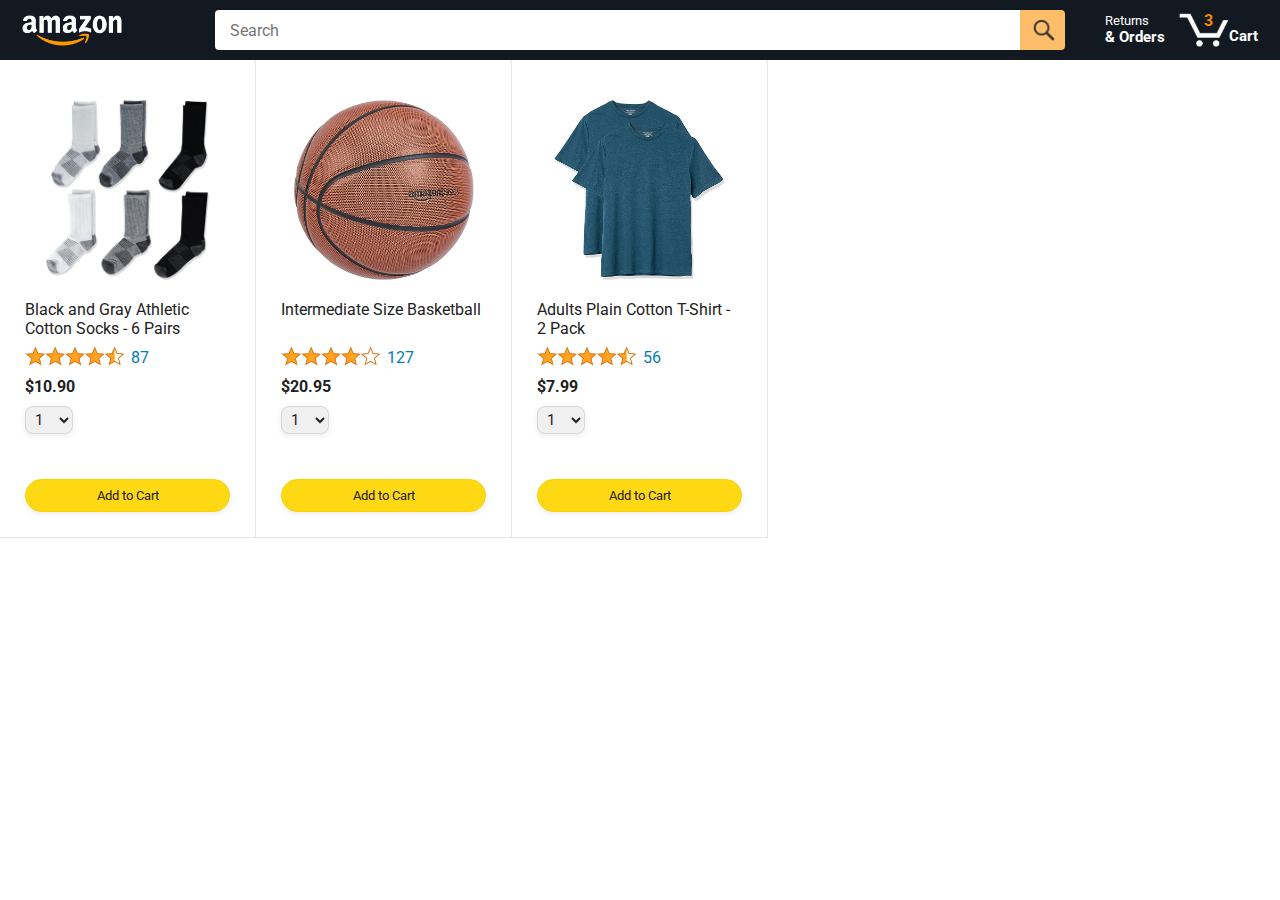
==== amazon.html @ dff9da9f "Intro to git: Starting the Amazon Project" ====
<!DOCTYPE html>
<html>
  <head>
    <title>Amazon Project</title>

    <!-- This code is needed for responsive design to work.
      (Responsive design = make the website look good on
      smaller screen sizes like a phone or a tablet). -->
    <meta name="viewport" content="width=device-width, initial-scale=1">

    <!-- Load a font called Roboto from Google Fonts. -->
    <link rel="preconnect" href="https://fonts.googleapis.com">
    <link rel="preconnect" href="https://fonts.gstatic.com" crossorigin>
    <link href="https://fonts.googleapis.com/css2?family=Roboto:wght@400;500;700&display=swap" rel="stylesheet">

    <!-- Here are the CSS files for this page. -->
    <link rel="stylesheet" href="styles/shared/general.css">
    <link rel="stylesheet" href="styles/shared/amazon-header.css">
    <link rel="stylesheet" href="styles/pages/amazon.css">
  </head>
  <body>
    <div class="amazon-header">
      <div class="amazon-header-left-section">
        <a href="amazon.html" class="header-link">
          <img class="amazon-logo"
            src="images/amazon-logo-white.png">
          <img class="amazon-mobile-logo"
            src="images/amazon-mobile-logo-white.png">
        </a>
      </div>

      <div class="amazon-header-middle-section">
        <input class="search-bar" type="text" placeholder="Search">

        <button class="search-button">
          <img class="search-icon" src="images/icons/search-icon.png">
        </button>
      </div>

      <div class="amazon-header-right-section">
        <a class="orders-link header-link" href="orders.html">
          <span class="returns-text">Returns</span>
          <span class="orders-text">& Orders</span>
        </a>

        <a class="cart-link header-link" href="checkout.html">
          <img class="cart-icon" src="images/icons/cart-icon.png">
          <div class="cart-quantity">3</div>
          <div class="cart-text">Cart</div>
        </a>
      </div>
    </div>
    
    <div class="main">
      <div class="products-grid">
        <div class="product-container">
          <div class="product-image-container">
            <img class="product-image"
              src="images/products/athletic-cotton-socks-6-pairs.jpg">
          </div>

          <div class="product-name limit-text-to-2-lines">
            Black and Gray Athletic Cotton Socks - 6 Pairs
          </div>

          <div class="product-rating-container">
            <img class="product-rating-stars"
              src="images/ratings/rating-45.png">
            <div class="product-rating-count link-primary">
              87
            </div>
          </div>

          <div class="product-price">
            $10.90
          </div>

          <div class="product-quantity-container">
            <select>
              <option selected value="1">1</option>
              <option value="2">2</option>
              <option value="3">3</option>
              <option value="4">4</option>
              <option value="5">5</option>
              <option value="6">6</option>
              <option value="7">7</option>
              <option value="8">8</option>
              <option value="9">9</option>
              <option value="10">10</option>
            </select>
          </div>

          <div class="product-spacer"></div>

          <div class="added-to-cart">
            <img src="images/icons/checkmark.png">
            Added
          </div>

          <button class="add-to-cart-button button-primary">
            Add to Cart
          </button>
        </div>

        <div class="product-container">
          <div class="product-image-container">
            <img class="product-image"
              src="images/products/intermediate-composite-basketball.jpg">
          </div>

          <div class="product-name limit-text-to-2-lines">
            Intermediate Size Basketball
          </div>

          <div class="product-rating-container">
            <img class="product-rating-stars"
              src="images/ratings/rating-40.png">
            <div class="product-rating-count link-primary">
              127
            </div>
          </div>

          <div class="product-price">
            $20.95
          </div>

          <div class="product-quantity-container">
            <select>
              <option selected value="1">1</option>
              <option value="2">2</option>
              <option value="3">3</option>
              <option value="4">4</option>
              <option value="5">5</option>
              <option value="6">6</option>
              <option value="7">7</option>
              <option value="8">8</option>
              <option value="9">9</option>
              <option value="10">10</option>
            </select>
          </div>

          <div class="product-spacer"></div>

          <div class="added-to-cart">
            <img src="images/icons/checkmark.png">
            Added
          </div>

          <button class="add-to-cart-button button-primary">
            Add to Cart
          </button>
        </div>

        <div class="product-container">
          <div class="product-image-container">
            <img class="product-image"
              src="images/products/adults-plain-cotton-tshirt-2-pack-teal.jpg">
          </div>

          <div class="product-name limit-text-to-2-lines">
            Adults Plain Cotton T-Shirt - 2 Pack
          </div>

          <div class="product-rating-container">
            <img class="product-rating-stars"
              src="images/ratings/rating-45.png">
            <div class="product-rating-count link-primary">
              56
            </div>
          </div>

          <div class="product-price">
            $7.99
          </div>

          <div class="product-quantity-container">
            <select>
              <option selected value="1">1</option>
              <option value="2">2</option>
              <option value="3">3</option>
              <option value="4">4</option>
              <option value="5">5</option>
              <option value="6">6</option>
              <option value="7">7</option>
              <option value="8">8</option>
              <option value="9">9</option>
              <option value="10">10</option>
            </select>
          </div>

          <div class="product-spacer"></div>

          <div class="added-to-cart">
            <img src="images/icons/checkmark.png">
            Added
          </div>

          <button class="add-to-cart-button button-primary">
            Add to Cart
          </button>
        </div>
      </div>
    </div>
  </body>
</html>
---- styles/shared/general.css ----
body {
  font-family: Roboto, Arial;
  color: rgb(33, 33, 33);
  /* The <body> element has a default margin of 8px
     on all sides. This removes the default margins. */
  margin: 0;
}

/* <p> elements have a default margin on the top
   and bottom. This removes the default margins. */
p {
  margin: 0;
}

button {
  cursor: pointer;
}

select {
  cursor: pointer;
}

input, select, button {
  font-family: Roboto, Arial;
}

.button-primary {
  color: rgb(33, 33, 33);
  background-color: rgb(255, 216, 20);
  border: 1px solid rgb(252, 210, 0);
  border-radius: 8px;
  cursor: pointer;
  box-shadow: 0 2px 5px rgba(213, 217, 217, 0.5);
}

.button-primary:hover {
  background-color: rgb(247, 202, 0);
  border: 1px solid rgb(242, 194, 0);
}

.button-primary:active {
  background: rgb(255, 216, 20);
  border-color: rgb(252, 210, 0);
  box-shadow: none;
}

.button-secondary {
  color: rgb(33, 33, 33);
  background: white;
  border: 1px solid rgb(213, 217, 217);
  border-radius: 8px;
  cursor: pointer;
  box-shadow: 0 2px 5px rgba(213, 217, 217, 0.5);
}

.button-secondary:hover {
  background-color: rgb(247, 250, 250);
}

.button-secondary:active {
  background-color: rgb(237, 253, 255);
  box-shadow: none;
}

/* These styles will limit text to 2 lines. Anything
   beyond 2 lines will be replaced with "..."
   You can find this code by using an A.I. tool or by
   searching in Google.
   https://css-tricks.com/almanac/properties/l/line-clamp/ */
.limit-text-to-2-lines {
  display: -webkit-box;
  -webkit-line-clamp: 2;
  -webkit-box-orient: vertical;
  overflow: hidden;
}

.link-primary {
  color: rgb(1, 124, 182);
  cursor: pointer;
}

.link-primary:hover {
  color: rgb(196, 80, 0);
}

/* Styles for dropdown selectors. */
select {
  color: rgb(33, 33, 33);
  background-color: rgb(240, 240, 240);
  border: 1px solid rgb(213, 217, 217);
  border-radius: 8px;
  padding: 3px 5px;
  font-size: 15px;
  cursor: pointer;
  box-shadow: 0 2px 5px rgba(213, 217, 217, 0.5);
}

select:focus,
input:focus {
  outline: 2px solid rgb(255, 153, 0);
}
---- styles/shared/amazon-header.css ----
.amazon-header {
  background-color: rgb(19, 25, 33);
  color: white;
  padding-left: 15px;
  padding-right: 15px;

  display: flex;
  align-items: center;
  justify-content: space-between;

  position: fixed;
  top: 0;
  left: 0;
  right: 0;
  height: 60px;
}

.amazon-header-left-section {
  width: 180px;
}

@media (max-width: 800px) {
  .amazon-header-left-section {
    width: unset;
  }
}

.header-link {
  display: inline-block;
  padding: 6px;
  border-radius: 2px;
  cursor: pointer;
  text-decoration: none;
  border: 1px solid rgba(0, 0, 0, 0);
}

.header-link:hover {
  border: 1px solid white;
}

.amazon-logo {
  width: 100px;
  margin-top: 5px;
}

.amazon-mobile-logo {
  display: none;
}

@media (max-width: 575px) {
  .amazon-logo {
    display: none;
  }

  .amazon-mobile-logo {
    display: block;
    height: 35px;
    margin-top: 5px;
  }
}

.amazon-header-middle-section {
  flex: 1;
  max-width: 850px;
  margin-left: 10px;
  margin-right: 10px;
  display: flex;
}

.search-bar {
  flex: 1;
  width: 0;
  font-size: 16px;
  height: 38px;
  padding-left: 15px;
  border: none;
  border-top-left-radius: 4px;
  border-bottom-left-radius: 4px;
  border-top-right-radius: 0;
  border-bottom-right-radius: 0;
}

.search-button {
  background-color: rgb(254, 189, 105);
  border: none;
  width: 45px;
  height: 40px;
  border-top-right-radius: 4px;
  border-bottom-right-radius: 4px;
  flex-shrink: 0;
}

.search-icon {
  height: 22px;
  margin-left: 2px;
  margin-top: 3px;
}

.amazon-header-right-section {
  width: 180px;
  flex-shrink: 0;
  display: flex;
  justify-content: end;
}

.orders-link {
  color: white;
}

.returns-text {
  display: block;
  font-size: 13px;
}

.orders-text {
  display: block;
  font-size: 15px;
  font-weight: 700;
}

.cart-link {
  color: white;
  display: flex;
  align-items: center;
  position: relative;
}

.cart-icon {
  width: 50px;
}

.cart-text {
  margin-top: 12px;
  font-size: 15px;
  font-weight: 700;
}

.cart-quantity {
  color: rgb(240, 136, 4);
  font-size: 16px;
  font-weight: 700;

  position: absolute;
  top: 4px;
  left: 22px;
  
  width: 26px;
  text-align: center;
}
---- styles/pages/amazon.css ----
.main {
  margin-top: 60px;
}

.products-grid {
  display: grid;

  /* - In CSS Grid, 1fr means a column will take up the
       remaining space in the grid.
     - If we write 1fr 1fr ... 1fr; 8 times, this will
       divide the grid into 8 columns, each taking up an
       equal amount of the space.
     - repeat(8, 1fr); is a shortcut for repeating "1fr"
       8 times (instead of typing out "1fr" 8 times).
       repeat(...) is a special property that works with
       display: grid; */
  grid-template-columns: repeat(8, 1fr);
}

/* @media is used to create responsive design (making the
   website look good on any screen size). This @media
   means when the screen width is 2000px or less, we
   will divide the grid into 7 columns instead of 8. */
@media (max-width: 2000px) {
  .products-grid {
    grid-template-columns: repeat(7, 1fr);
  }
}

/* This @media means when the screen width is 1600px or
   less, we will divide the grid into 6 columns. */
@media (max-width: 1600px) {
  .products-grid {
    grid-template-columns: repeat(6, 1fr);
  }
}

@media (max-width: 1300px) {
  .products-grid {
    grid-template-columns: repeat(5, 1fr);
  }
}

@media (max-width: 1000px) {
  .products-grid {
    grid-template-columns: repeat(4, 1fr);
  }
}

@media (max-width: 800px) {
  .products-grid {
    grid-template-columns: repeat(3, 1fr);
  }
}

@media (max-width: 575px) {
  .products-grid {
    grid-template-columns: repeat(2, 1fr);
  }
}

@media (max-width: 450px) {
  .products-grid {
    grid-template-columns: 1fr;
  }
}

.product-container {
  padding-top: 40px;
  padding-bottom: 25px;
  padding-left: 25px;
  padding-right: 25px;

  border-right: 1px solid rgb(231, 231, 231);
  border-bottom: 1px solid rgb(231, 231, 231);

  display: flex;
  flex-direction: column;
}

.product-image-container {
  display: flex;
  justify-content: center;
  align-items: center;

  height: 180px;
  margin-bottom: 20px;
}

.product-image {
  /* Images will overflow their container by default. To
    prevent this, we set max-width and max-height to 100%
    so they stay inside their container. */
  max-width: 100%;
  max-height: 100%;
}

.product-name {
  height: 40px;
  margin-bottom: 5px;
}

.product-rating-container {
  display: flex;
  align-items: center;
  margin-bottom: 10px;
}

.product-rating-stars {
  width: 100px;
  margin-right: 6px;
}

.product-rating-count {
  color: rgb(1, 124, 182);
  cursor: pointer;
  margin-top: 3px;
}

.product-price {
  font-weight: 700;
  margin-bottom: 10px;
}

.product-quantity-container {
  margin-bottom: 17px;
}

.product-spacer {
  flex: 1;
}

.added-to-cart {
  color: rgb(6, 125, 98);
  font-size: 16px;

  display: flex;
  align-items: center;
  margin-bottom: 8px;

  /* At first, the "Added to cart" message will
     be invisible. Use JavaScript to change the
     opacity and make it visible. */
  opacity: 0;
}

.added-to-cart img {
  height: 20px;
  margin-right: 5px;
}

.add-to-cart-button {
  width: 100%;
  padding: 8px;
  border-radius: 50px;
}
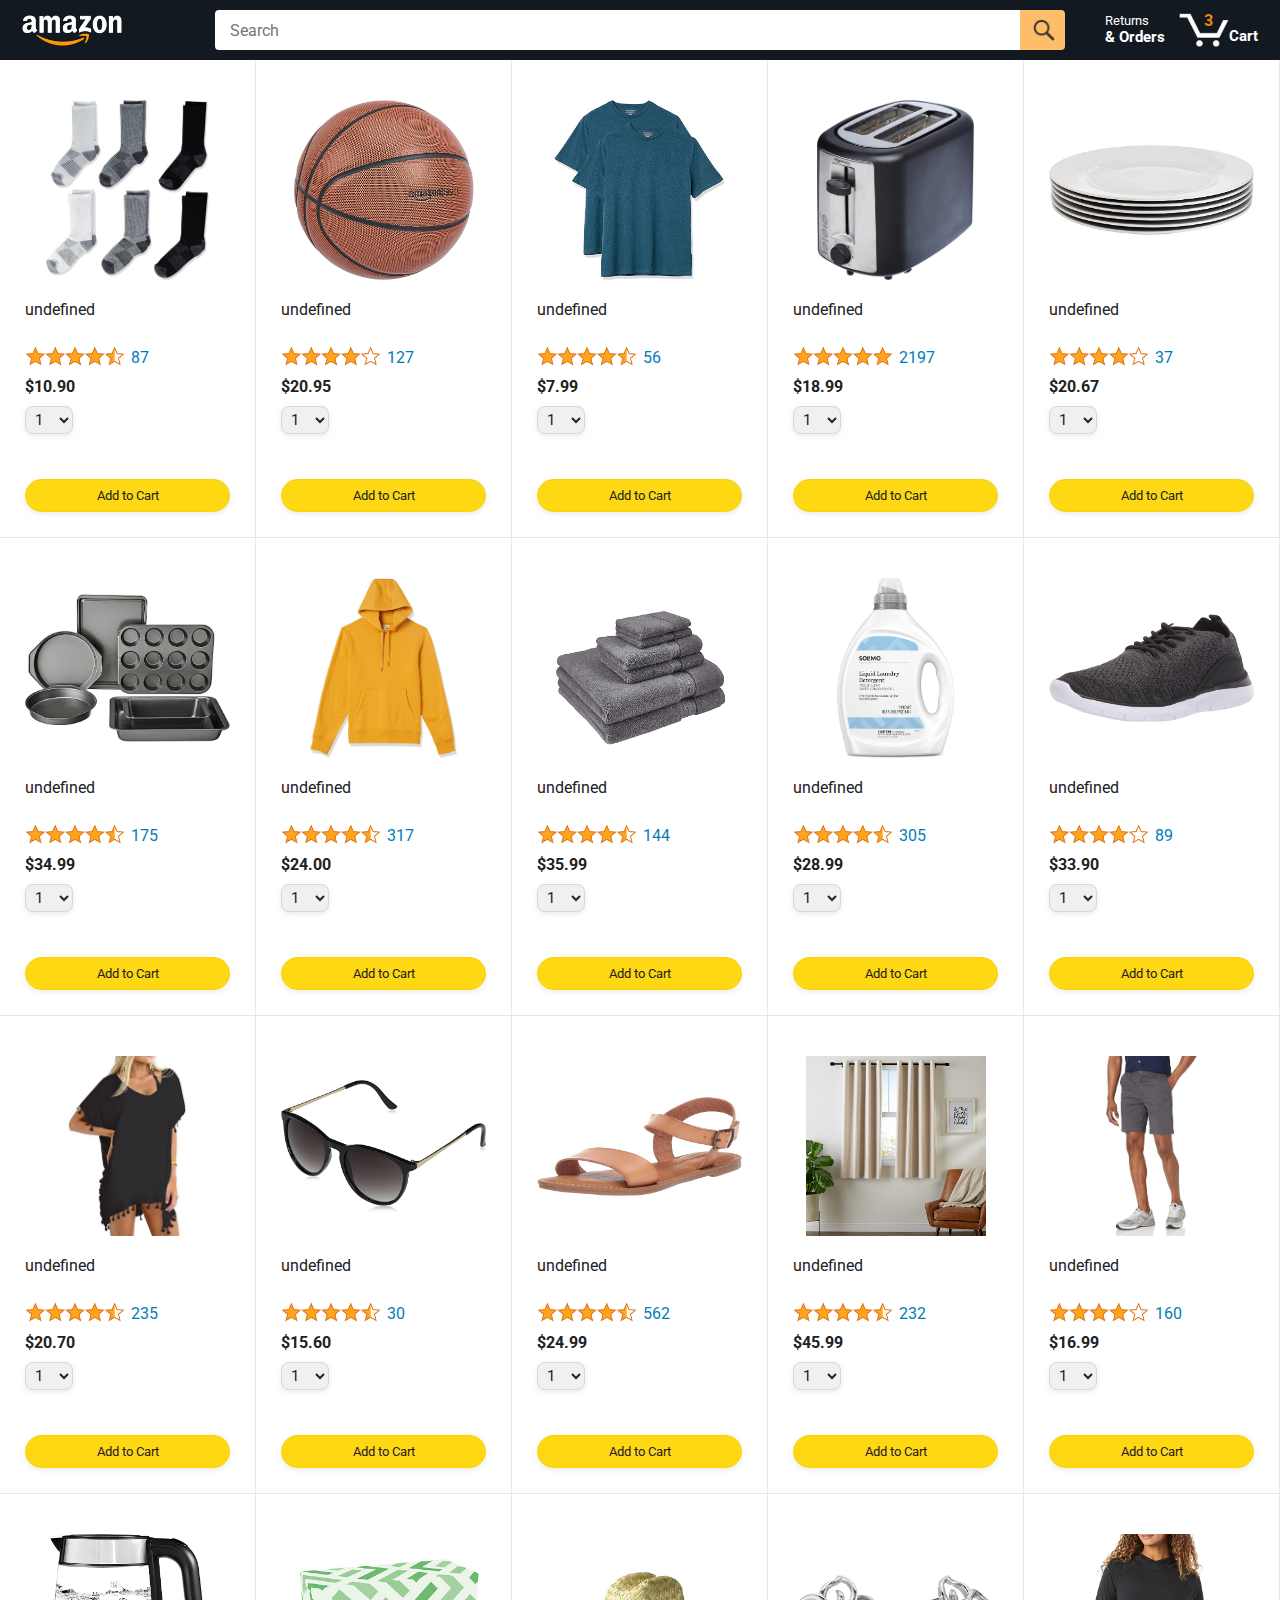
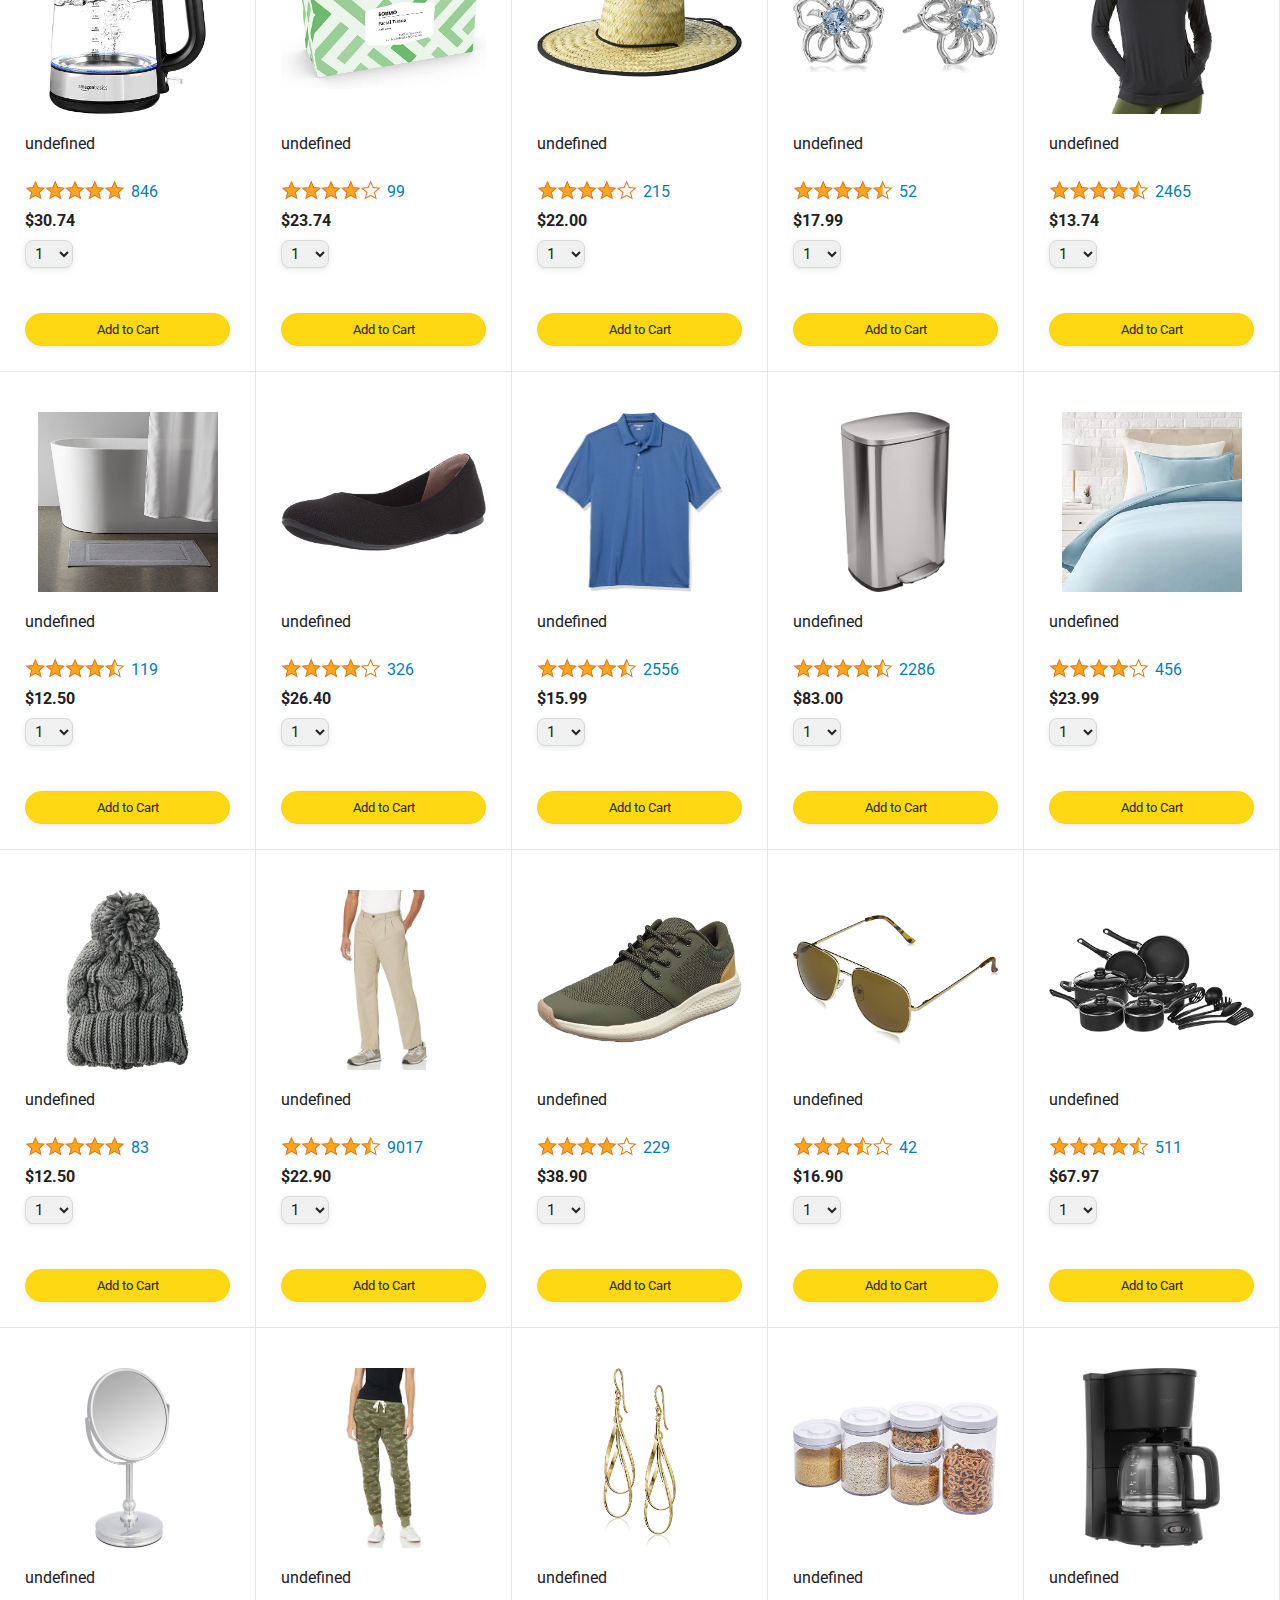
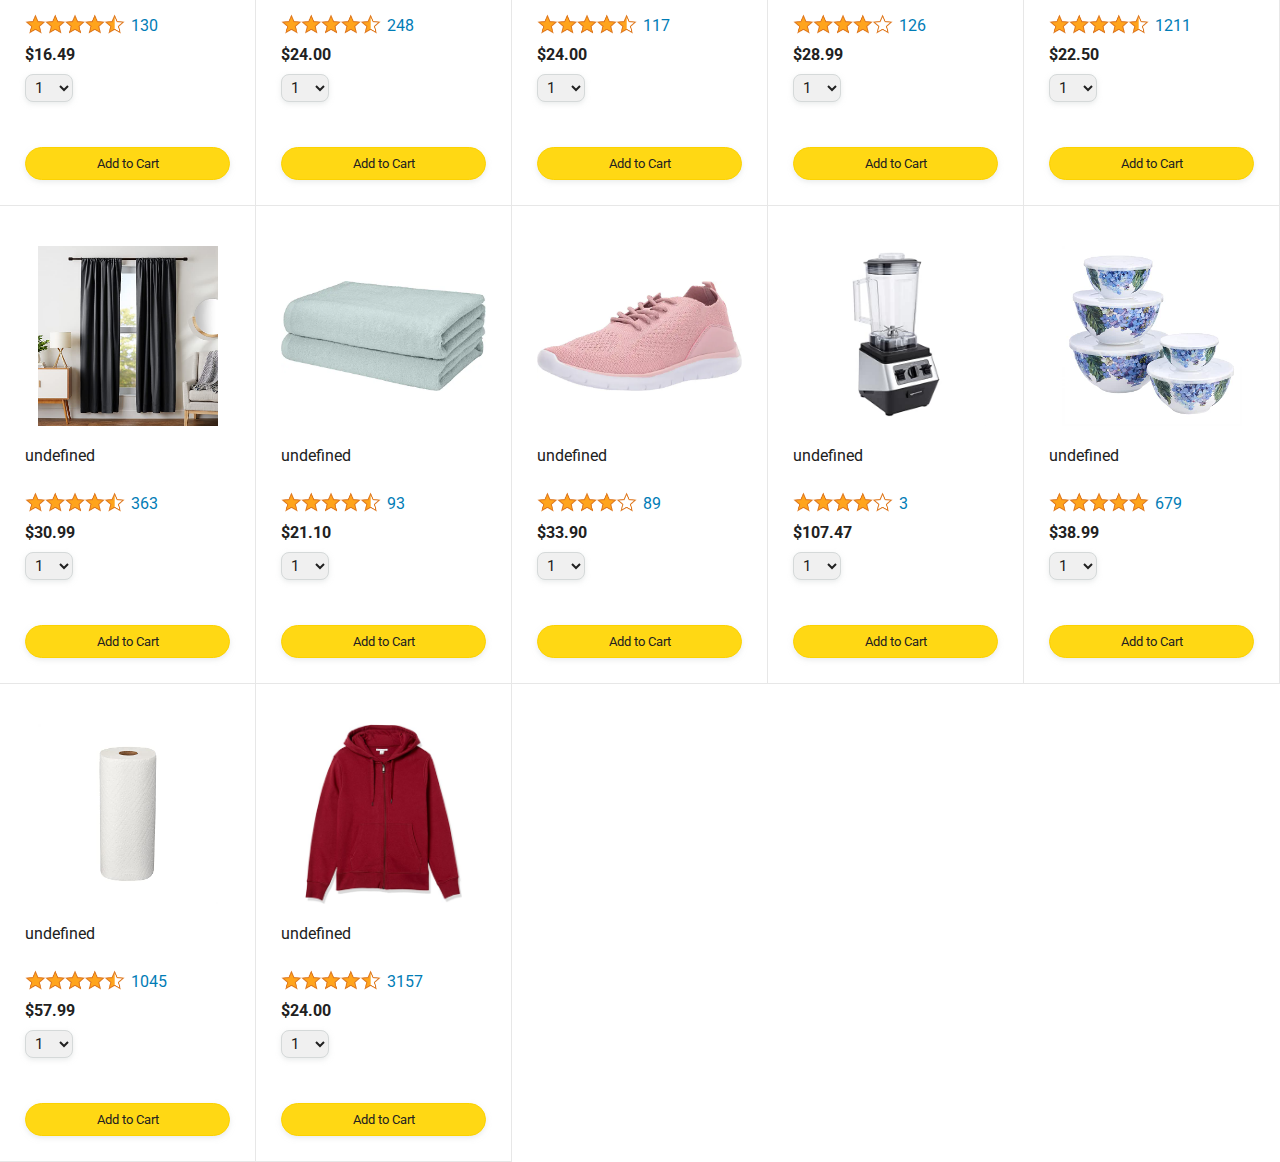
==== commit 136b52fb: "Generated HTML from data" ====
--- a/amazon.html
+++ b/amazon.html
@@ -52,154 +52,11 @@
     </div>
     
     <div class="main">
-      <div class="products-grid">
-        <div class="product-container">
-          <div class="product-image-container">
-            <img class="product-image"
-              src="images/products/athletic-cotton-socks-6-pairs.jpg">
-          </div>
-
-          <div class="product-name limit-text-to-2-lines">
-            Black and Gray Athletic Cotton Socks - 6 Pairs
-          </div>
-
-          <div class="product-rating-container">
-            <img class="product-rating-stars"
-              src="images/ratings/rating-45.png">
-            <div class="product-rating-count link-primary">
-              87
-            </div>
-          </div>
-
-          <div class="product-price">
-            $10.90
-          </div>
-
-          <div class="product-quantity-container">
-            <select>
-              <option selected value="1">1</option>
-              <option value="2">2</option>
-              <option value="3">3</option>
-              <option value="4">4</option>
-              <option value="5">5</option>
-              <option value="6">6</option>
-              <option value="7">7</option>
-              <option value="8">8</option>
-              <option value="9">9</option>
-              <option value="10">10</option>
-            </select>
-          </div>
-
-          <div class="product-spacer"></div>
-
-          <div class="added-to-cart">
-            <img src="images/icons/checkmark.png">
-            Added
-          </div>
-
-          <button class="add-to-cart-button button-primary">
-            Add to Cart
-          </button>
-        </div>
-
-        <div class="product-container">
-          <div class="product-image-container">
-            <img class="product-image"
-              src="images/products/intermediate-composite-basketball.jpg">
-          </div>
-
-          <div class="product-name limit-text-to-2-lines">
-            Intermediate Size Basketball
-          </div>
-
-          <div class="product-rating-container">
-            <img class="product-rating-stars"
-              src="images/ratings/rating-40.png">
-            <div class="product-rating-count link-primary">
-              127
-            </div>
-          </div>
-
-          <div class="product-price">
-            $20.95
-          </div>
-
-          <div class="product-quantity-container">
-            <select>
-              <option selected value="1">1</option>
-              <option value="2">2</option>
-              <option value="3">3</option>
-              <option value="4">4</option>
-              <option value="5">5</option>
-              <option value="6">6</option>
-              <option value="7">7</option>
-              <option value="8">8</option>
-              <option value="9">9</option>
-              <option value="10">10</option>
-            </select>
-          </div>
-
-          <div class="product-spacer"></div>
-
-          <div class="added-to-cart">
-            <img src="images/icons/checkmark.png">
-            Added
-          </div>
-
-          <button class="add-to-cart-button button-primary">
-            Add to Cart
-          </button>
-        </div>
-
-        <div class="product-container">
-          <div class="product-image-container">
-            <img class="product-image"
-              src="images/products/adults-plain-cotton-tshirt-2-pack-teal.jpg">
-          </div>
-
-          <div class="product-name limit-text-to-2-lines">
-            Adults Plain Cotton T-Shirt - 2 Pack
-          </div>
-
-          <div class="product-rating-container">
-            <img class="product-rating-stars"
-              src="images/ratings/rating-45.png">
-            <div class="product-rating-count link-primary">
-              56
-            </div>
-          </div>
-
-          <div class="product-price">
-            $7.99
-          </div>
-
-          <div class="product-quantity-container">
-            <select>
-              <option selected value="1">1</option>
-              <option value="2">2</option>
-              <option value="3">3</option>
-              <option value="4">4</option>
-              <option value="5">5</option>
-              <option value="6">6</option>
-              <option value="7">7</option>
-              <option value="8">8</option>
-              <option value="9">9</option>
-              <option value="10">10</option>
-            </select>
-          </div>
-
-          <div class="product-spacer"></div>
-
-          <div class="added-to-cart">
-            <img src="images/icons/checkmark.png">
-            Added
-          </div>
-
-          <button class="add-to-cart-button button-primary">
-            Add to Cart
-          </button>
-        </div>
+      <div class="products-grid js-product-grid">
       </div>
     </div>
+
+    <script src="data/products.js"></script>
+    <script src="scripts/amazon.js"></script>
   </body>
 </html>
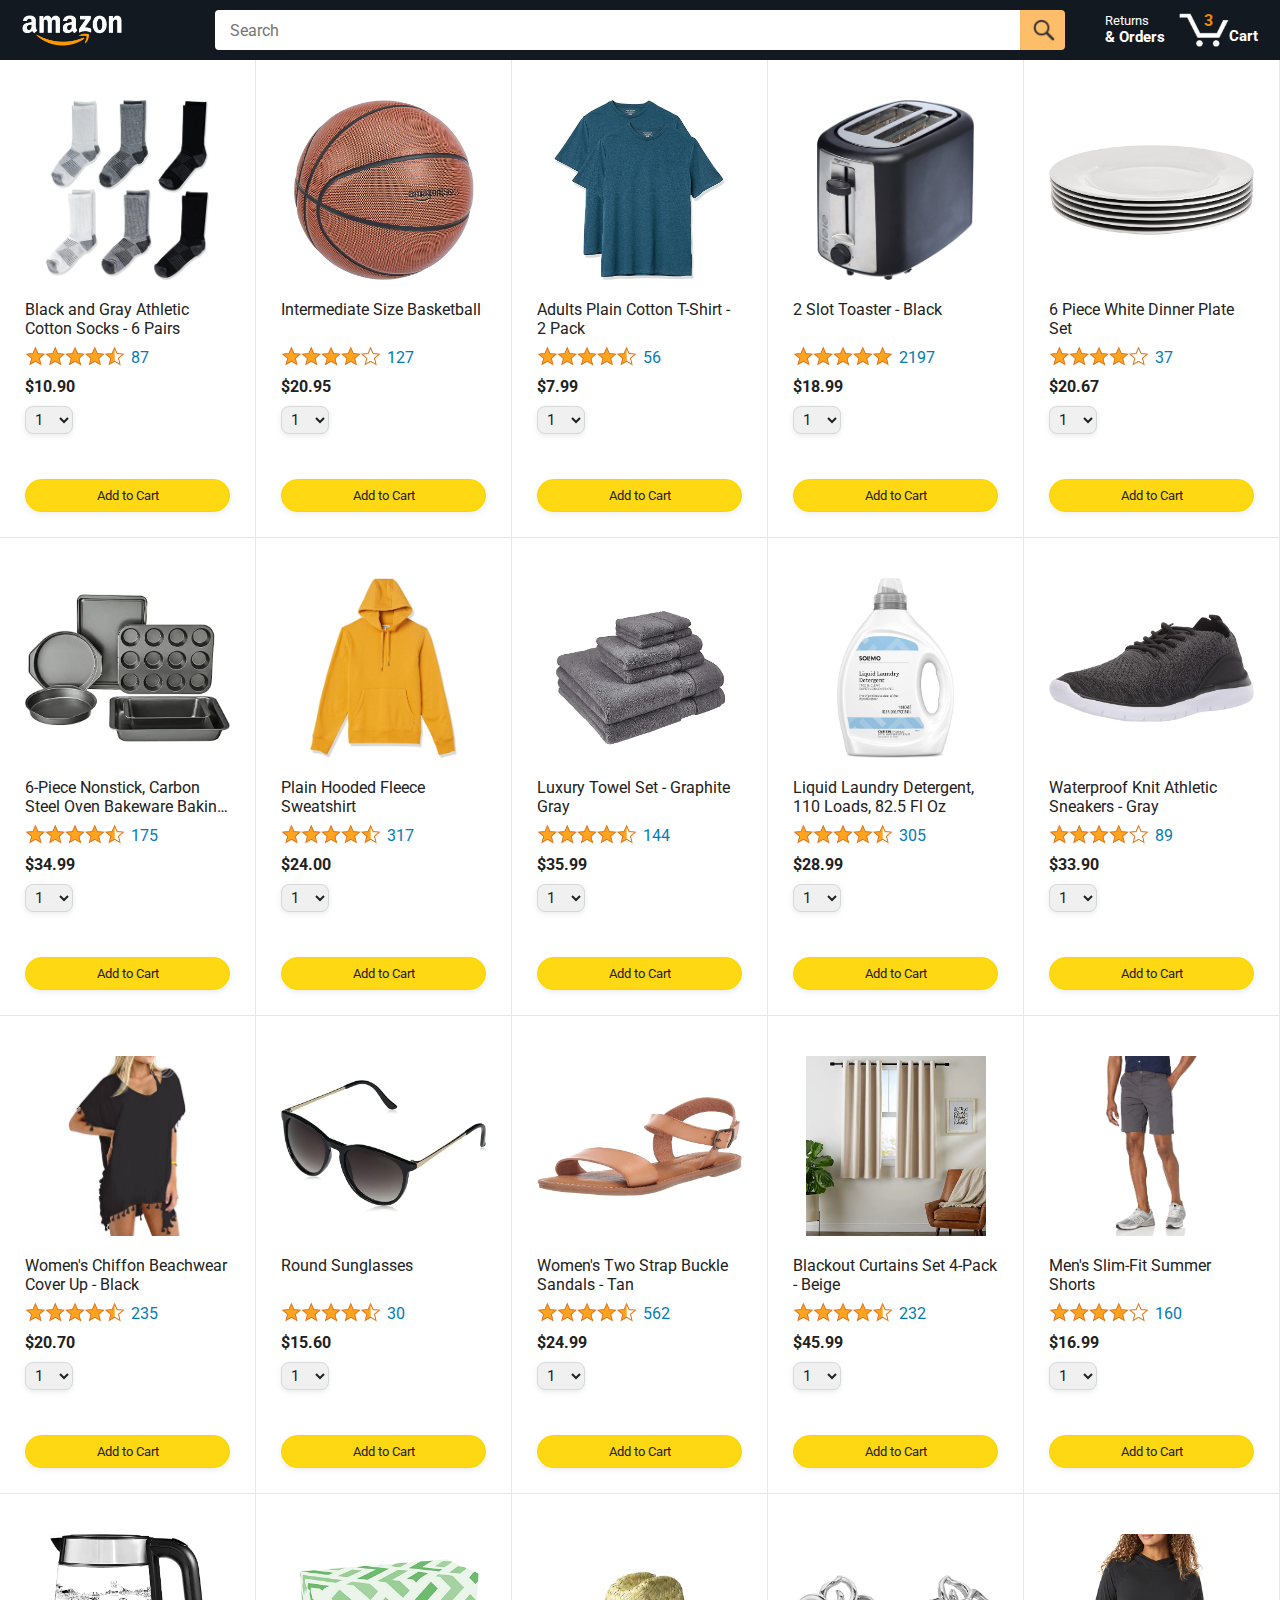
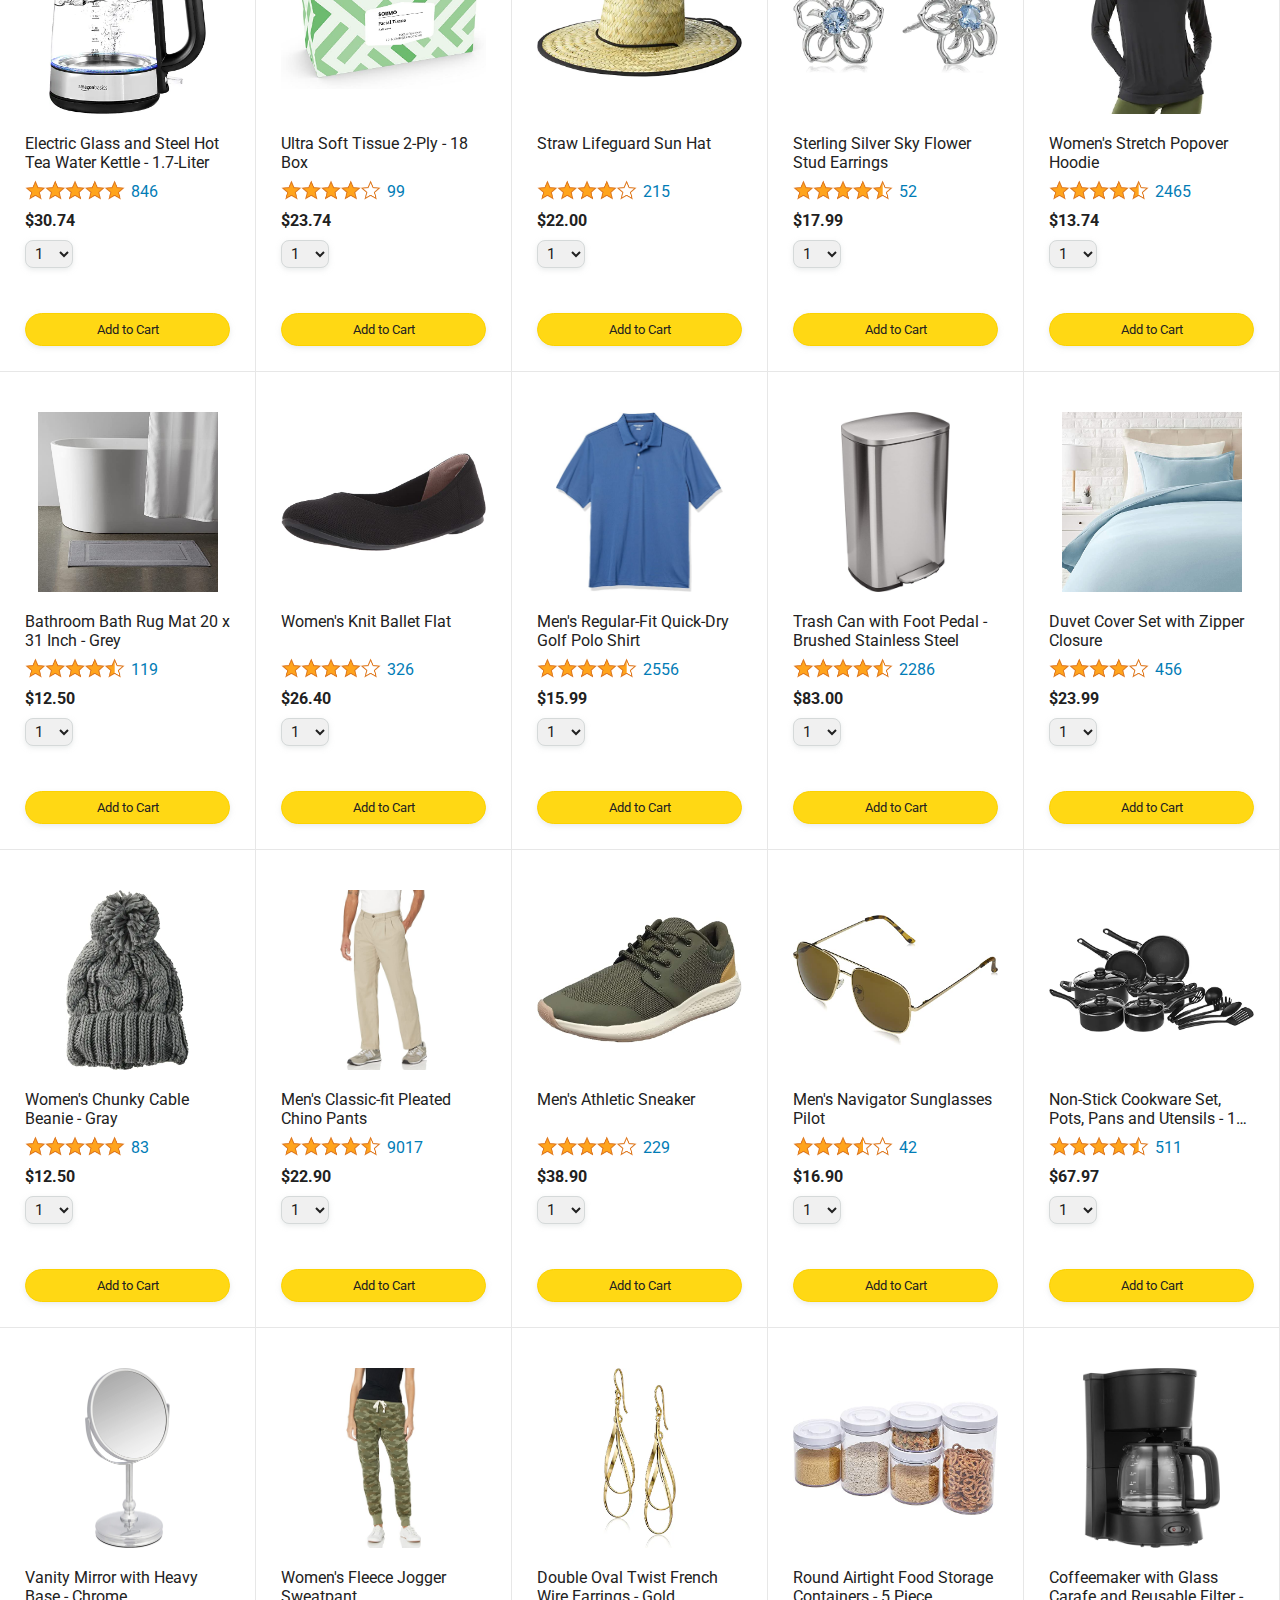
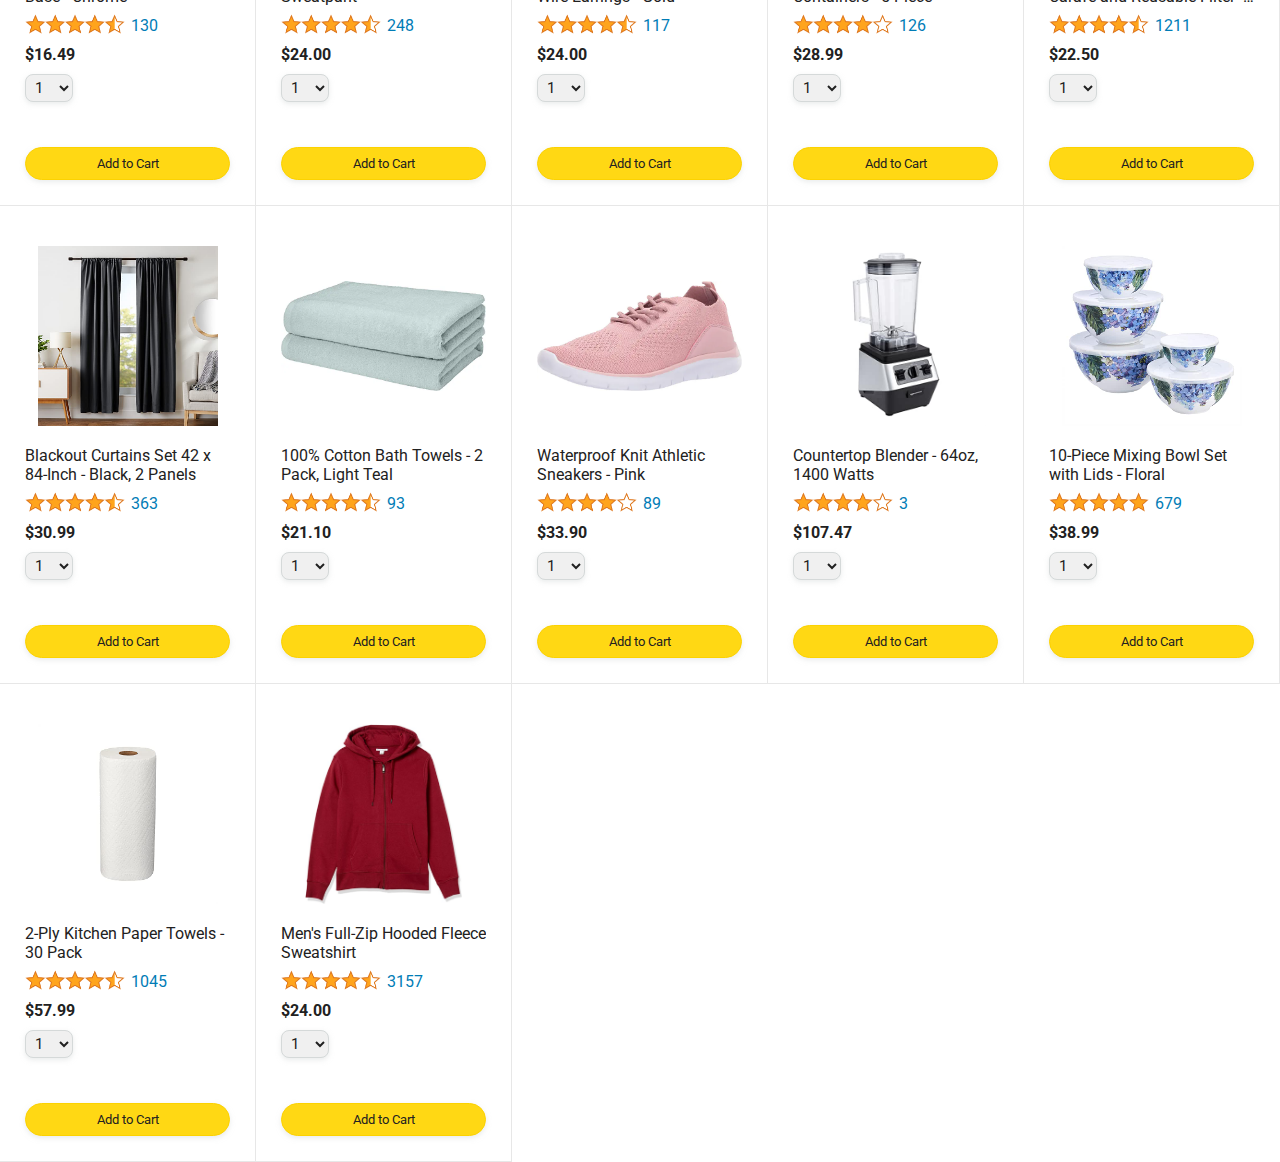
==== commit dd0561d8: "Made Add to Cart interactive" ====
--- a/amazon.html
+++ b/amazon.html
@@ -57,6 +57,7 @@
     </div>
 
     <script src="data/products.js"></script>
+    <script src="scripts/cart.js"></script>
     <script src="scripts/amazon.js"></script>
   </body>
 </html>
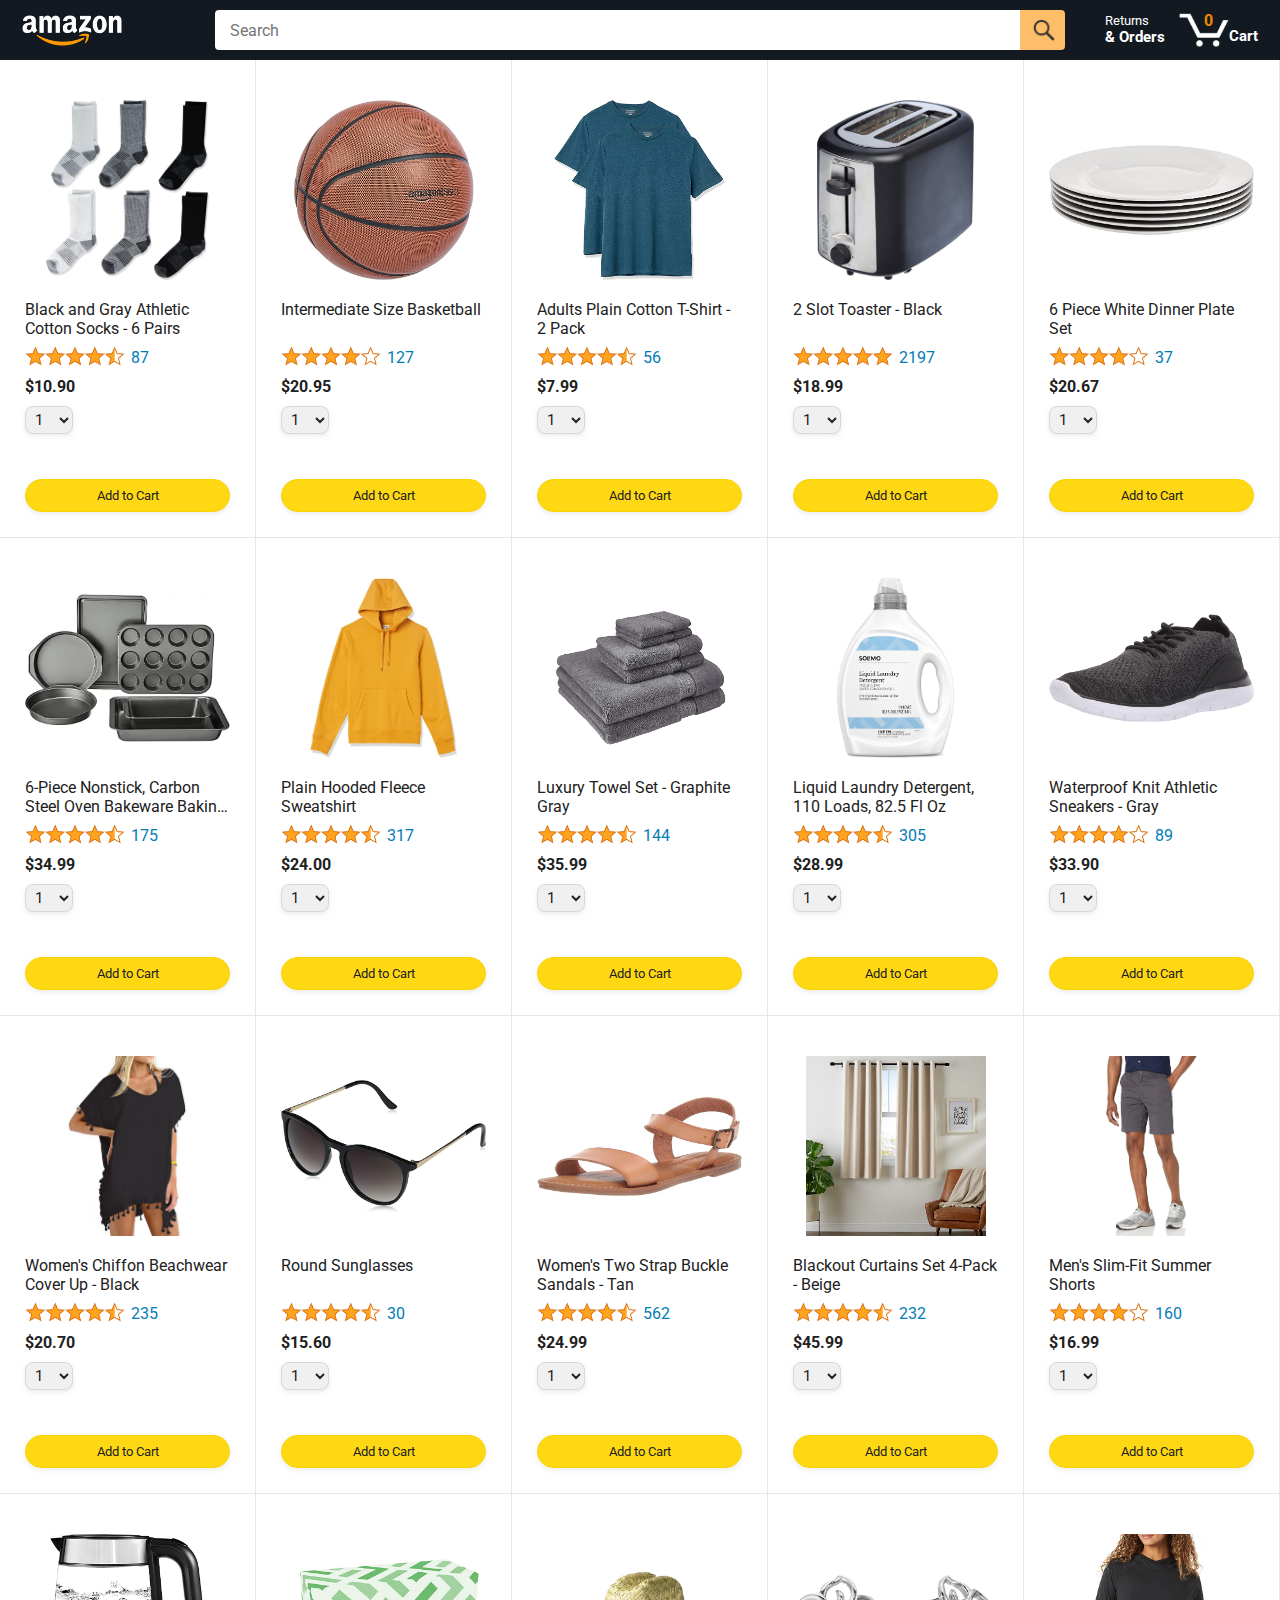
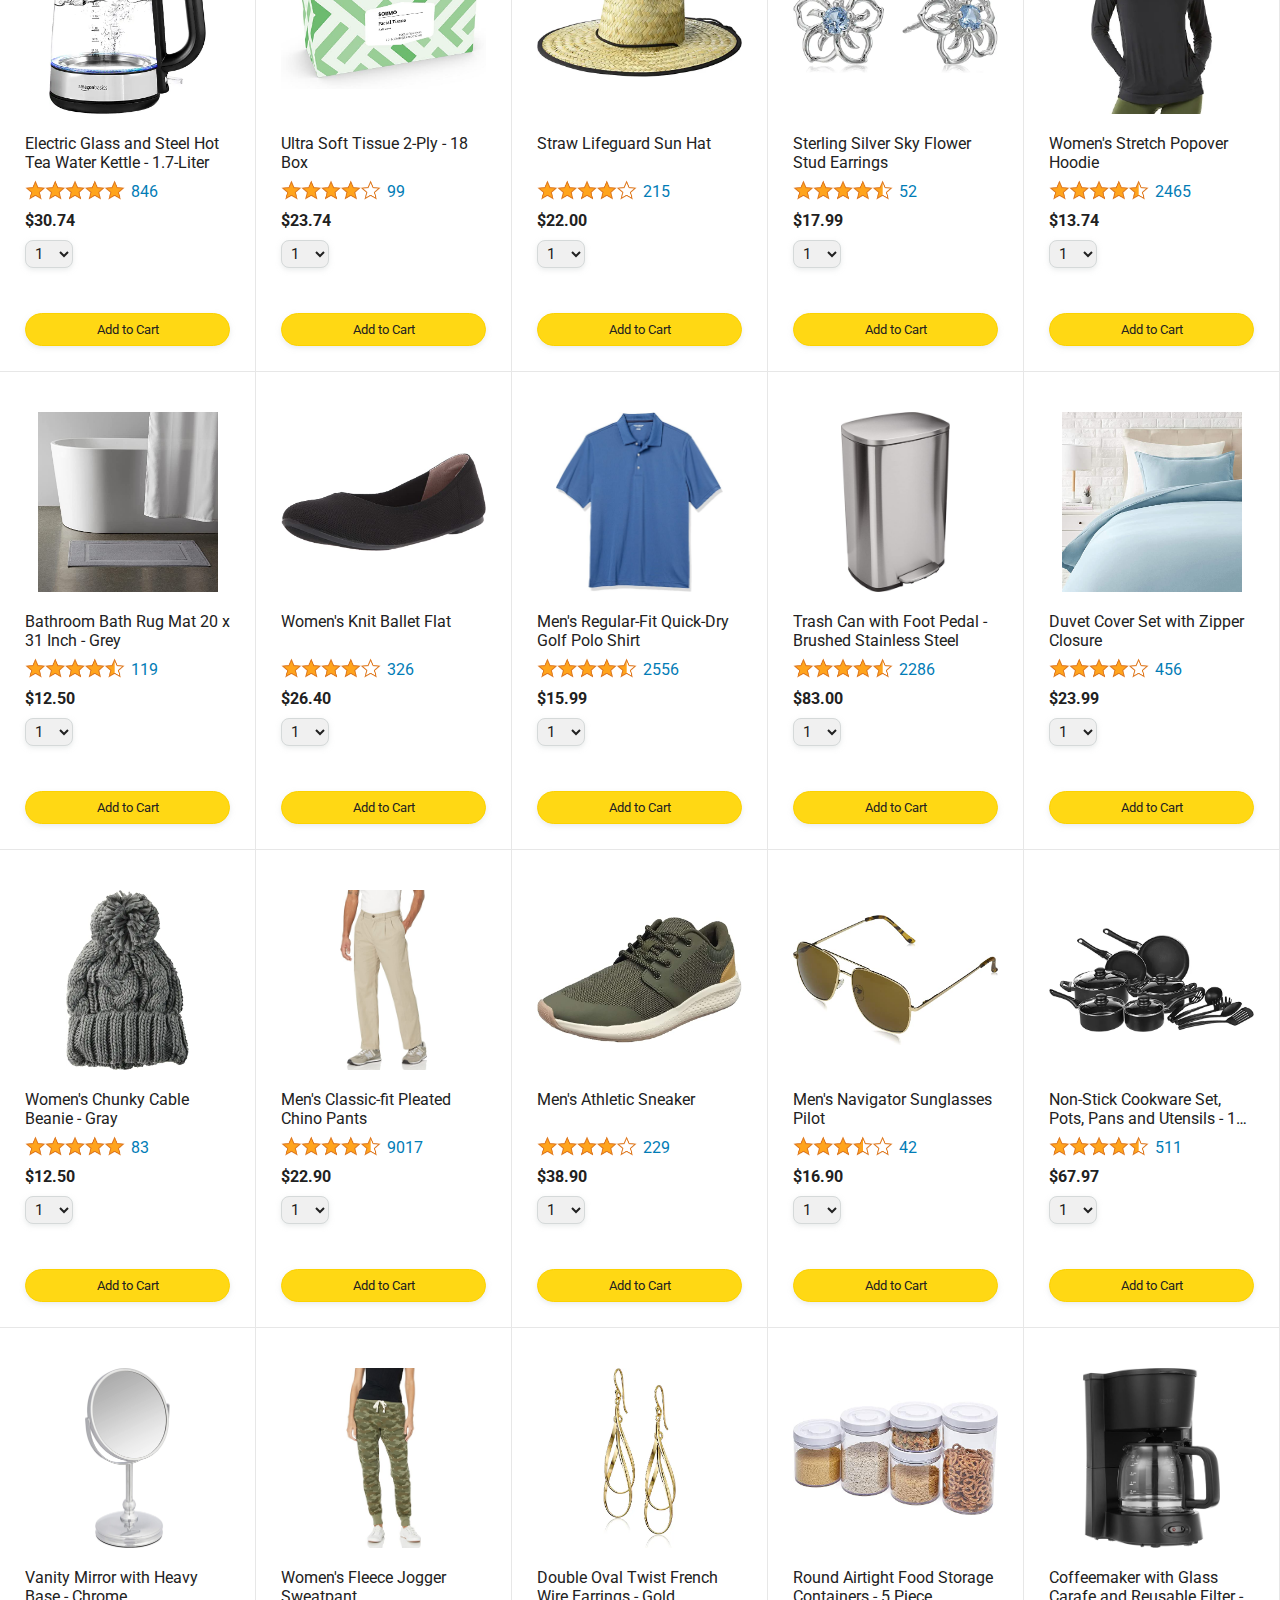
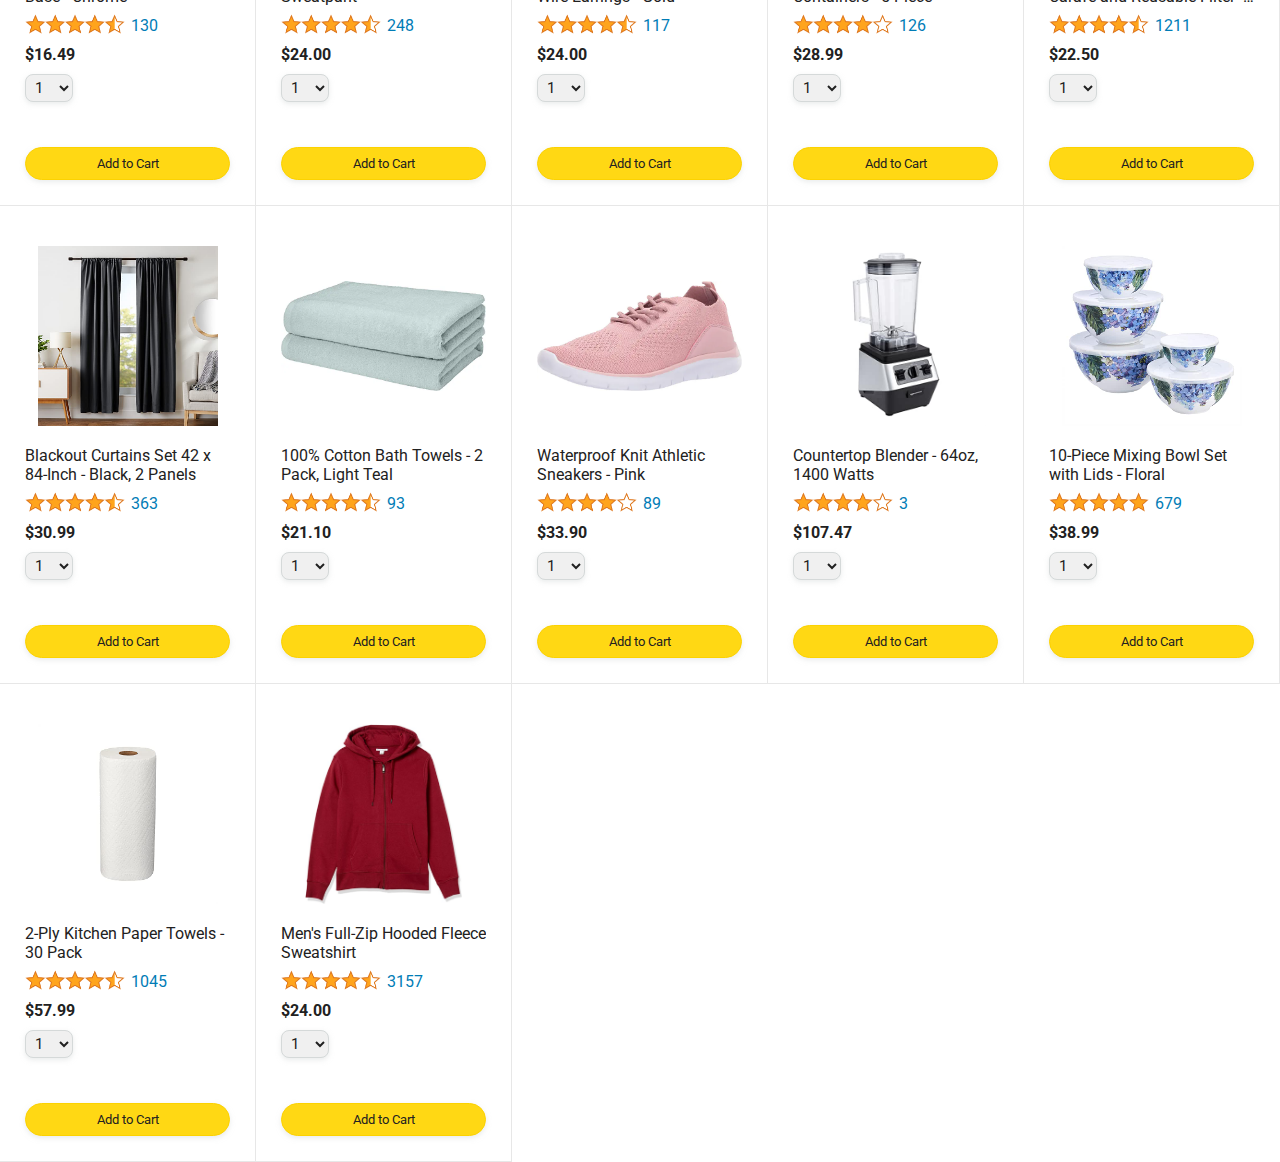
==== commit 01818145: "Made Cart Quantiy interactive" ====
--- a/amazon.html
+++ b/amazon.html
@@ -45,7 +45,7 @@
 
         <a class="cart-link header-link" href="checkout.html">
           <img class="cart-icon" src="images/icons/cart-icon.png">
-          <div class="cart-quantity">3</div>
+          <div class="cart-quantity js-cart-quantity">0</div>
           <div class="cart-text">Cart</div>
         </a>
       </div>
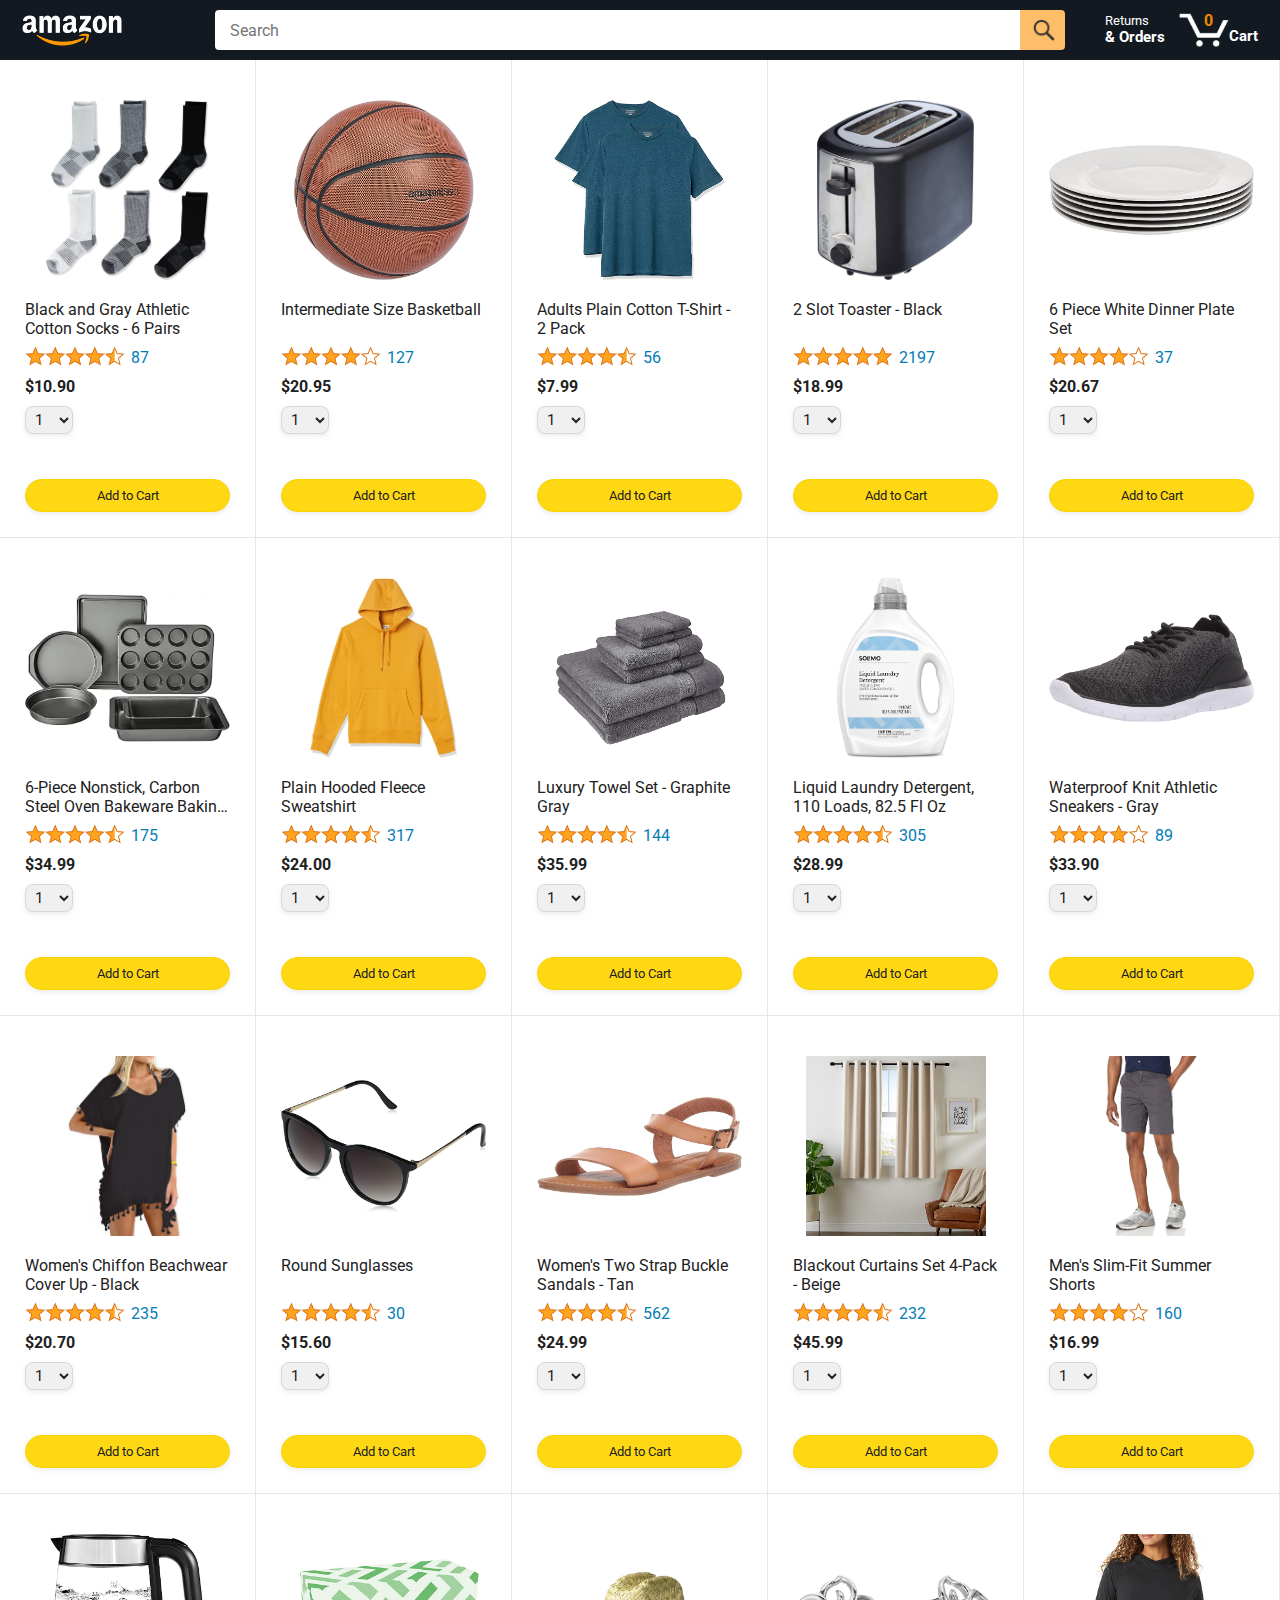
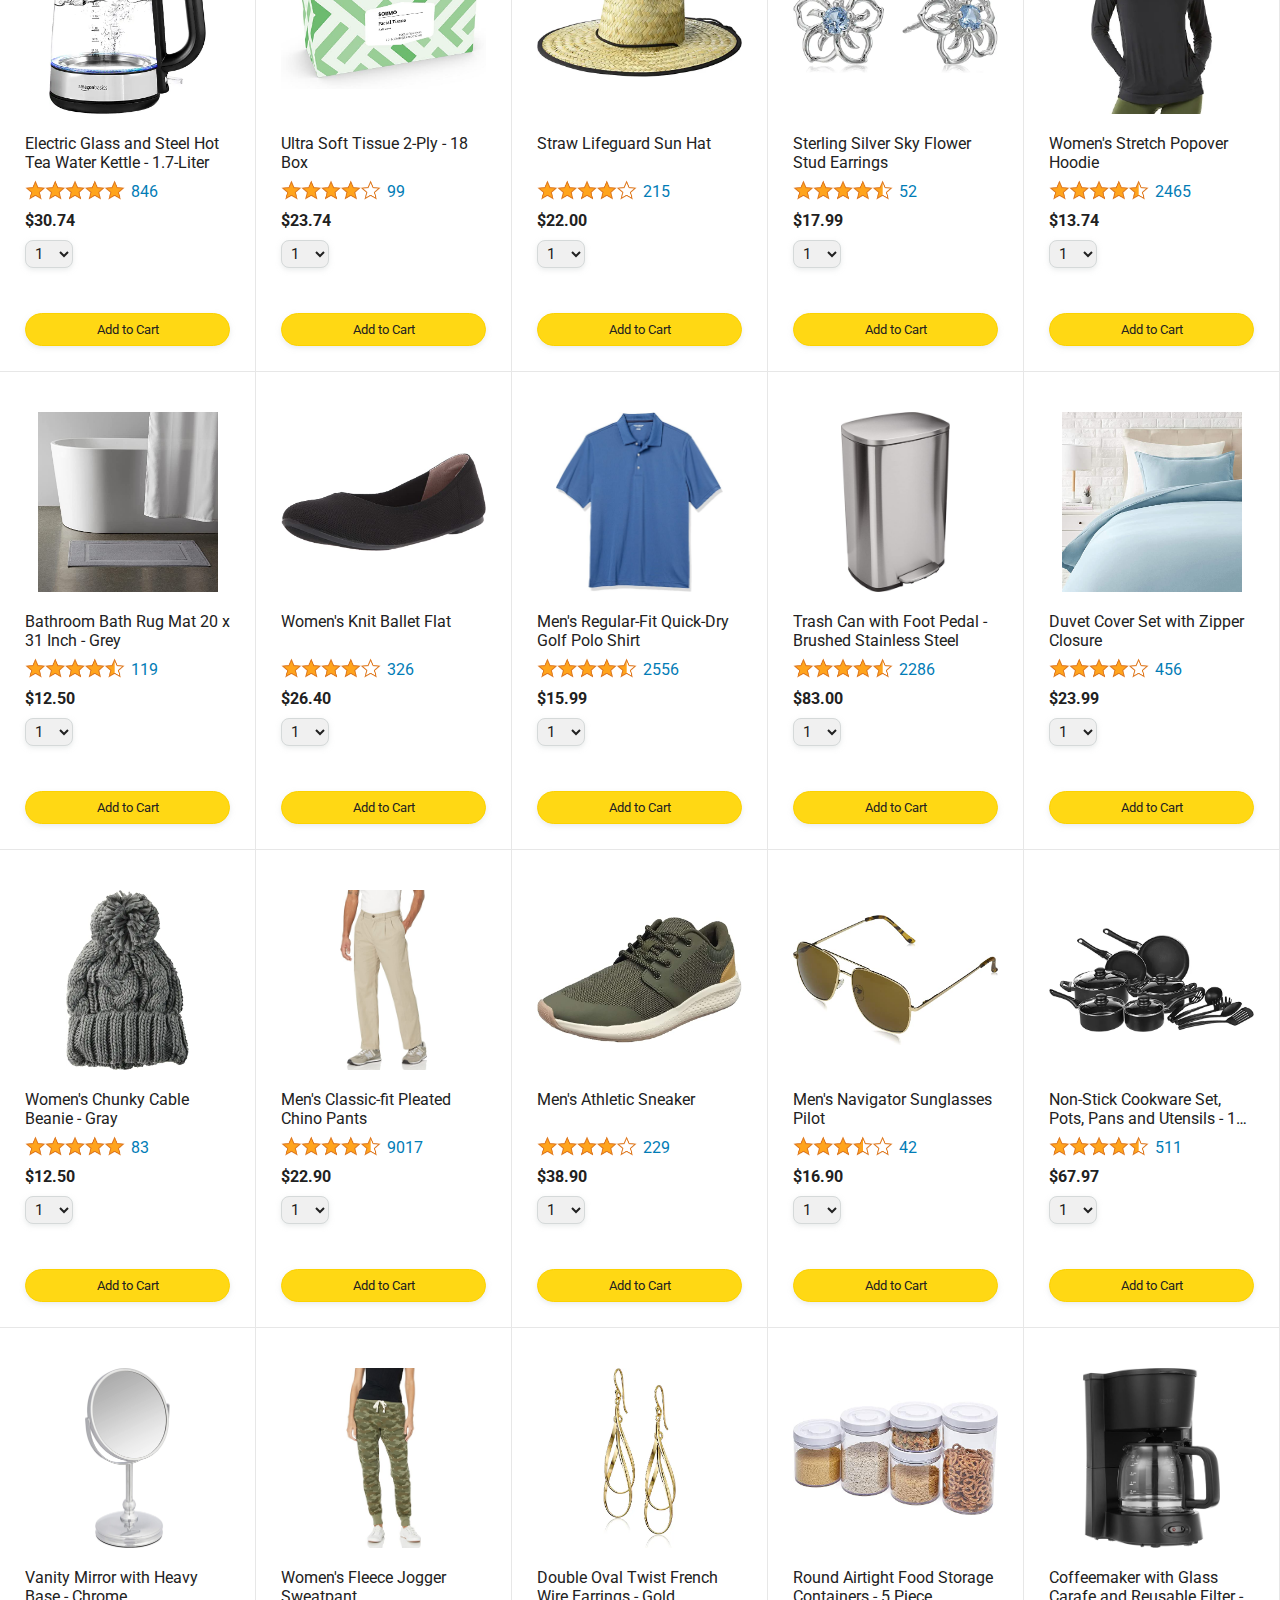
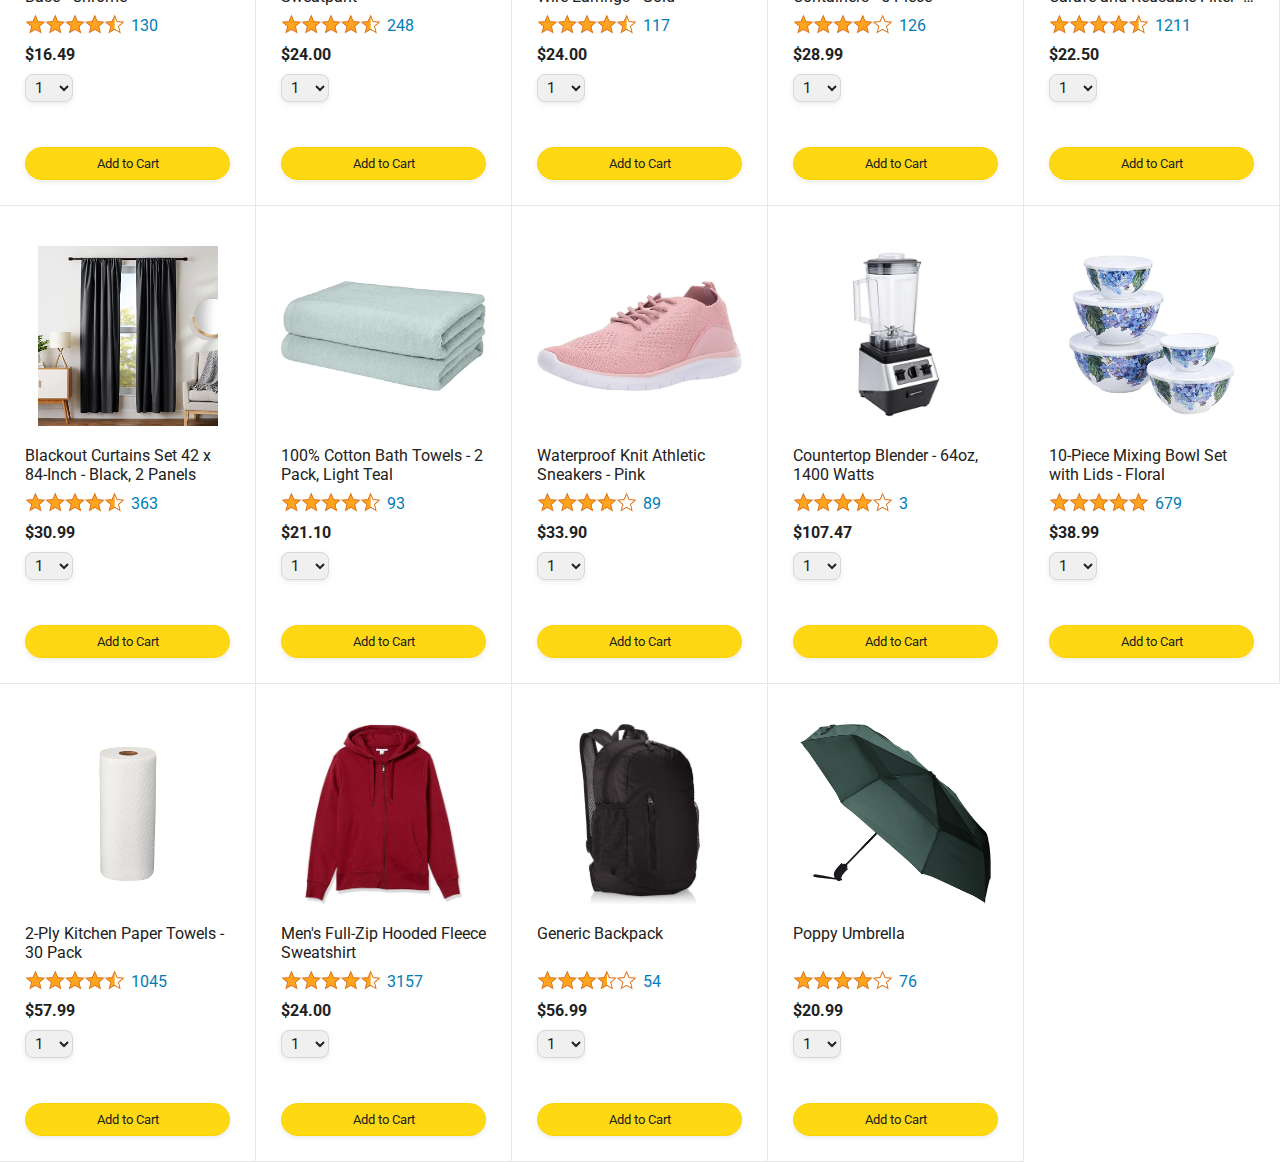
==== commit 2804e867: "used modules and organized the code." ====
--- a/amazon.html
+++ b/amazon.html
@@ -56,8 +56,6 @@
       </div>
     </div>
 
-    <script src="data/products.js"></script>
-    <script src="scripts/cart.js"></script>
-    <script src="scripts/amazon.js"></script>
+    <script type="module" src="scripts/amazon.js"></script>
   </body>
 </html>
--- a/styles/pages/amazon.css
+++ b/styles/pages/amazon.css
@@ -154,3 +154,7 @@
   padding: 8px;
   border-radius: 50px;
 }
+
+.opacity-full {
+  opacity: 1;
+}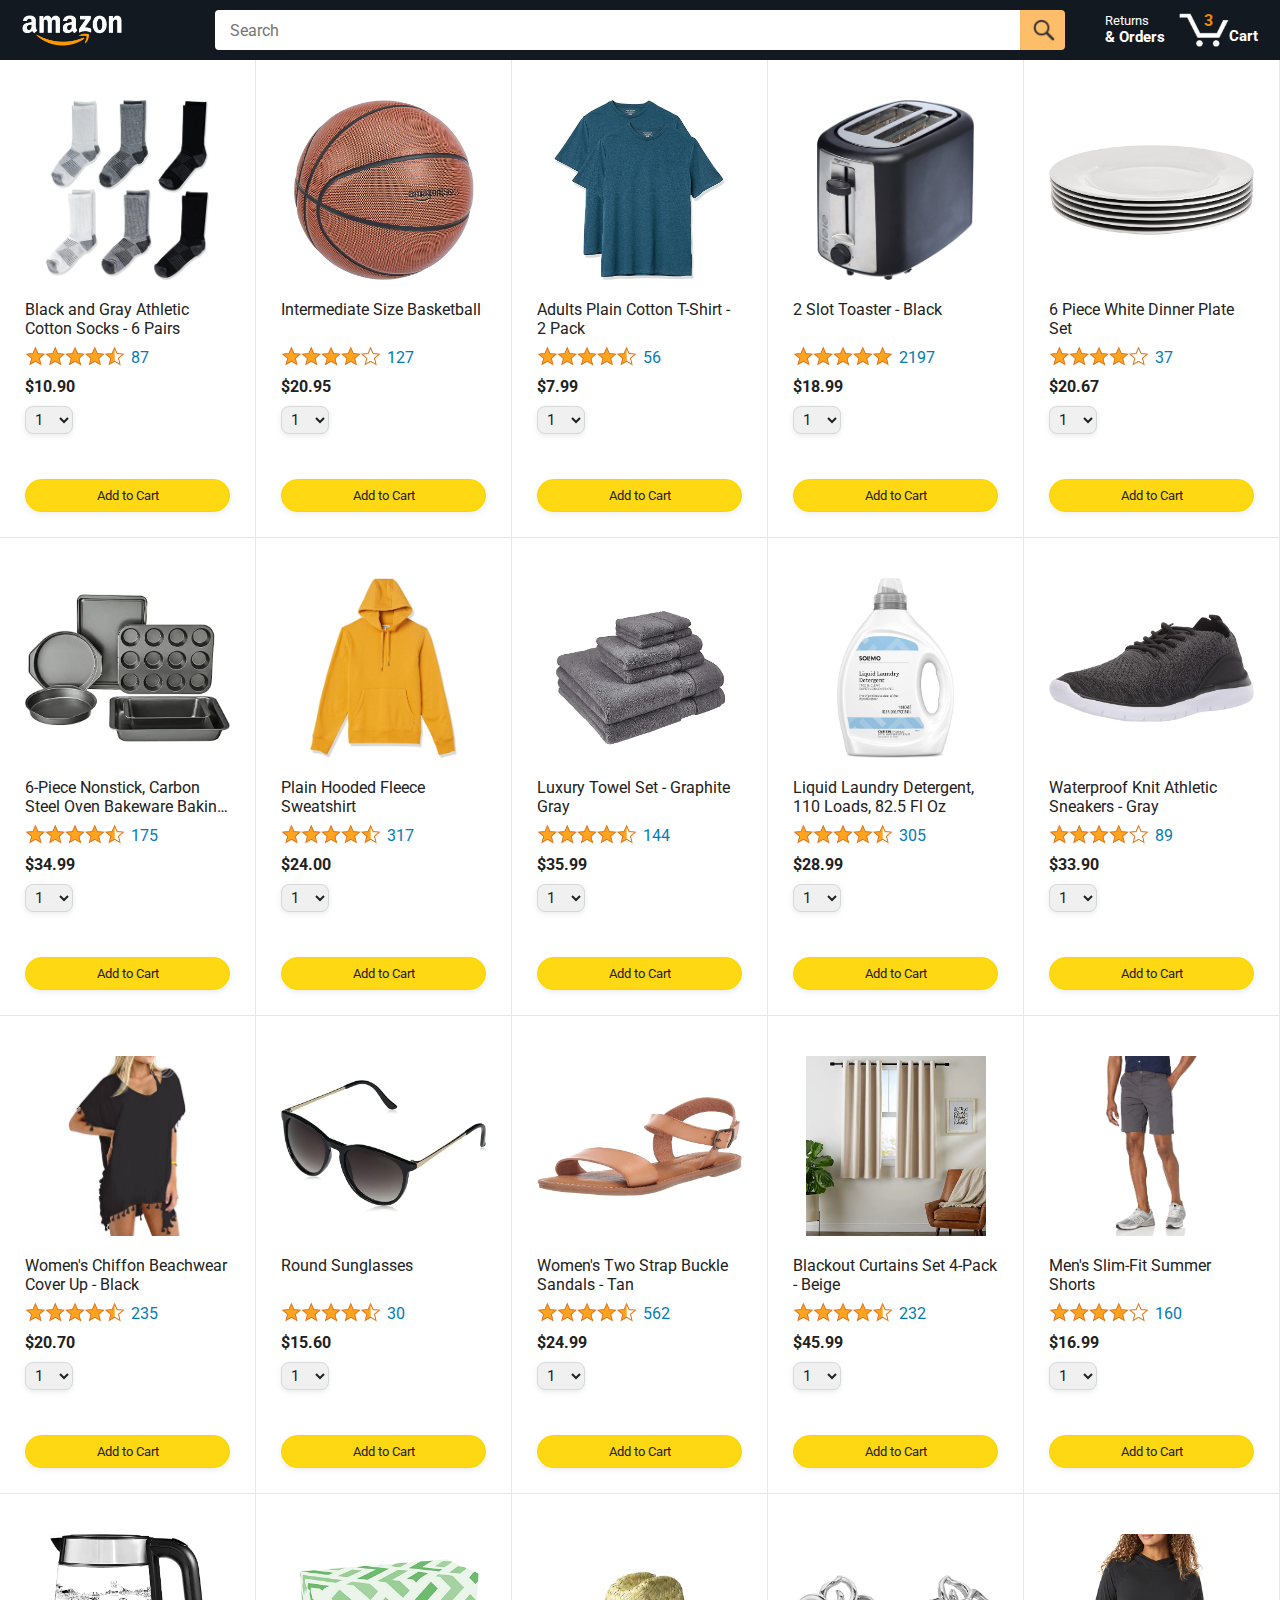
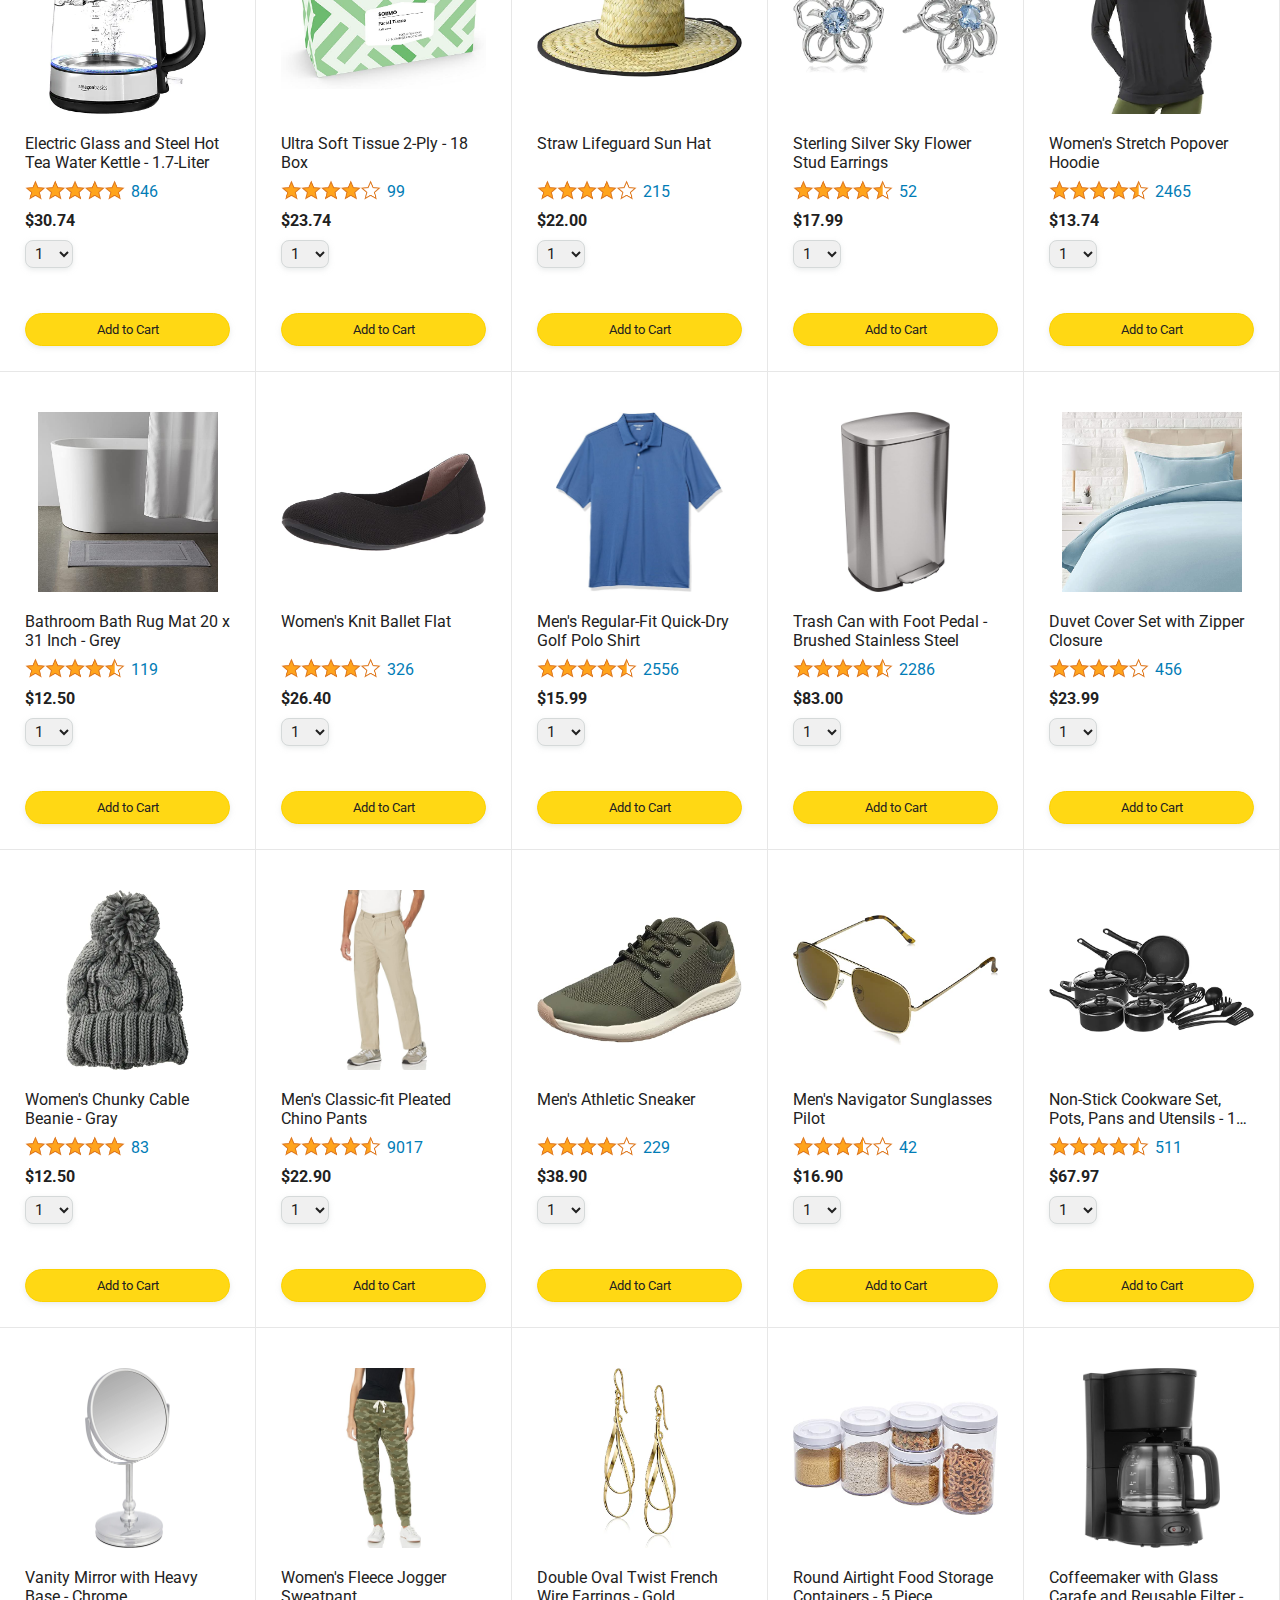
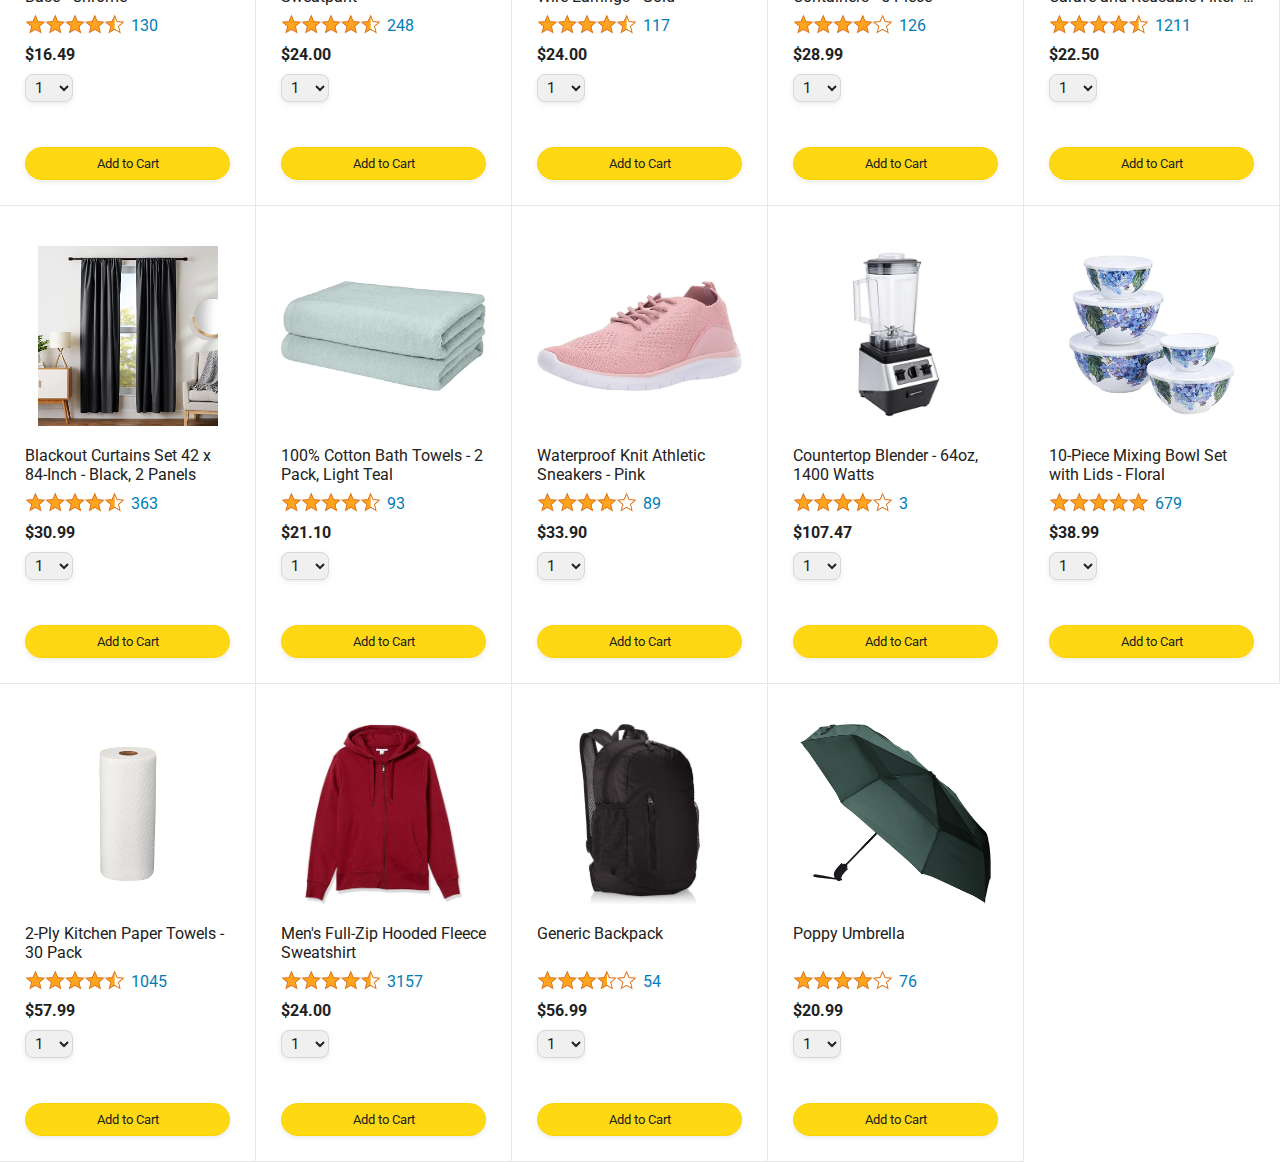
==== commit 6aae3107: "implemented Radio toggle using dataset, implemented local storage for carrt, update cart quantity on" ====
--- a/amazon.html
+++ b/amazon.html
@@ -45,7 +45,7 @@
 
         <a class="cart-link header-link" href="checkout.html">
           <img class="cart-icon" src="images/icons/cart-icon.png">
-          <div class="cart-quantity js-cart-quantity">0</div>
+          <div class="cart-quantity js-cart-quantity"></div>
           <div class="cart-text">Cart</div>
         </a>
       </div>
